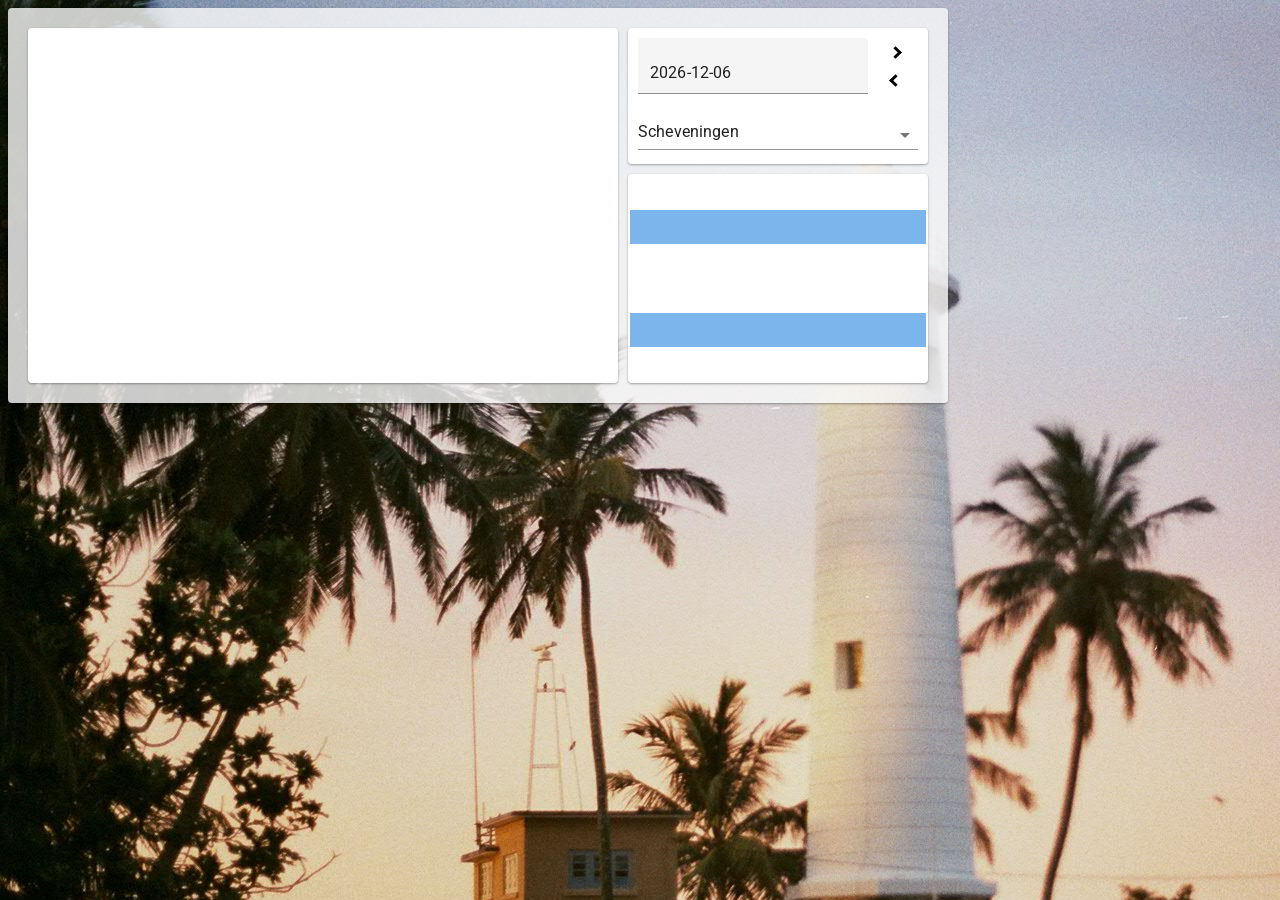
==== index.html @ ad6a0d88 "first Issue" ====
<!DOCTYPE html>
<html lang="nl" dir="ltr">
  <head>
    <meta charset="utf-8">
    <meta name="viewport" content="width=device-width, initial-scale=1.0">
    <title>Astronomisch Getij</title>
    <link rel="stylesheet" href="css/style.css">
    <link rel="stylesheet" href="css/flatpickr.min.css" />
    <link href="https://fonts.googleapis.com/css?family=Roboto" rel="stylesheet">
    <link rel="stylesheet" href="css/mdc.select.min.css" />
    <link rel="stylesheet" href="css/mdc.textfield.min.css" />
  </head>
  <body>

    <div class="container-main">
    <div class="container-chart" id="content-chart"></div>
    <div class="container-cta">
      <div class="wrapper-cta">
        <div class="wrapper-date">

          <div class="mdc-text-field">
            <input class="mdc-text-field__input" id="mdc-text-field" type="text">
          </div>

          <div class="wrapper-next">
            <button class="button" onclick="nextDay()"> <i class="arrowright"></i> </button>
            <button class="button" onclick="previousDay()"> <i class="arrowleft"></i> </button>
          </div>

        </div>
        <div class="wrapper-location">
          <div class="mdc-select">
          <select class="mdc-select__native-control" id="selectedLocation" onchange="changeLocation()">
            <option value="getijscheveningen">Scheveningen</option>
            <option value="getijijmuiden">IJmuiden</option>
            <option value="getijpettenzuid">Petten</option>
            <option value="getijhoekvanholland">Hoek van Holland</option>
            <option value="getijcadzand">Cadzand</option>
            <option value="getijdenhelder">Den Helder</option>
          </select>
        </div>
        </div>
      </div>
    </div>
    <div class="container-table">
      <div class="wrapper-table">

      <table class="table">
        <tr>
          <th align="left" colspan="4" id="ddata0"></th>
        </tr>
        <tr>
          <td id = "tdata0"></td>
          <td id = "tdata1"></td>
          <td id = "tdata2"></td>
          <td id = "tdata3"></td>

        </tr>
        <tr>
          <td id = "wdata0"></td>
          <td id = "wdata1"></td>
          <td id = "wdata2"></td>
          <td id = "wdata3"></td>
        </tr>

        </table>

        <table class="table">
          <tr>
            <th align="left" colspan="4" id="ddata1"></th>
          </tr>
          <tr>
            <td id = "tdata4"></td>
            <td id = "tdata5"></td>
            <td id = "tdata6"></td>
            <td id = "tdata7"></td>

          </tr>
          <tr>
            <td id = "wdata4"></td>
            <td id = "wdata5"></td>
            <td id = "wdata6"></td>
            <td id = "wdata7"></td>
          </tr>
          </table>


    </div></div>
  </div>

    <script src="js/jquery.min.js"></script>
    <script src="js/moment.min.js"></script>
    <script src="js/suncalc.js"></script>
    <script src="js/highstock.js"></script>
    <script src="js/flatpickr.min.js"></script>
    <script src="js/mdc.select.min.js"></script>
    <script src="js/mdc.textfield.min.js"></script>
    <script src="js/app.js"></script>
  </body>
</html>
---- css/style.css ----
:root{
  /* light */
  --color-light-p: #fafafa;
  --color-light-p-dark: #c7c7c7;
  --color-light-p-light: #ffffff;

  --color-light-s: #7cb5ec;
  --color-light-s-dark: #5d99c6;
  --color-light-s-light: #c3fdff;

  --color-light-a: #ff1744;

  --color-light-t-p: #424242;
  --color-light-t-s: #000000;
  --color-light-t-a: #ffffff;


  /* dark*/
  --color-dark-p: #212121;
  --color-dark-p-dark: #000000;
  --color-dark-p-light: #484848;

  --color-dark-s: #ff4081;
  --color-dark-s-dark: #c60055;
  --color-dark-s-light-: #ff79b0;

  --color-dark-a: #ff4081;

  --color-dark-t-p: #ffffff;
  --color-dark-t-s: #000000;
}


body{
  background-image: url("0021.jpg");
}

.container-main {
  background-color: #fafafacc;
  border-radius: 4px;
  box-shadow: 0 1px 3px rgba(0,0,0,0.12), 0 1px 2px rgba(0,0,0,0.24);
  padding: 20px;
  display: grid;
  grid-gap: 10px;
  max-width: 900px;
  grid-template-columns: repeat(6,minmax(40px,1fr));
  grid-template-rows: repeat(5,minmax(40px,1fr));
  grid-template-areas:
    "c c c c d d d"
    "c c c c d d d"
    "c c c c t t t"
    "c c c c t t t"
    "c c c c t t t";
}

.container-chart{
  grid-area: c;
  width: 100%;
  min-width: 100px;
  background: var(--color-light-p-light);
  border-radius: 4px;
  box-shadow: 0 1px 3px rgba(0,0,0,0.12), 0 1px 2px rgba(0,0,0,0.24);
}

#content-chart{
  grid-area: c;
  min-width: 100px;
}

.container-cta{
  padding: 10px;
  grid-area: d;
  background: var(--color-light-p-light);
  border-radius: 4px;
  box-shadow: 0 1px 3px rgba(0,0,0,0.12), 0 1px 2px rgba(0,0,0,0.24);
}

.container-table{
  padding: 2px;
  grid-area: t;
  background: var(--color-light-p-light);
  border-radius: 4px;
  box-shadow: 0 1px 3px rgba(0,0,0,0.12), 0 1px 2px rgba(0,0,0,0.24);
}

.wrapper-cta{
  height: 100%;
  display: grid;
  grid-gap: 4px;
  grid-template-columns: 1fr;
  grid-template-rows: 1fr 1fr;

}

.wrapper-date{
  display: grid;
  grid-gap: 4px;
  grid-template-columns:5fr 1fr;
  grid-template-rows: 1fr;
}

.wrapper-next{
  width: 100%;
  display: inline-grid;
  grid-template-columns:1fr;
  grid-template-rows: 1fr 1fr;
}

.wrapper-table{
  height: 100%;
  display: grid;
  grid-template-columns: 1fr;
  grid-row: 1fr 1fr 1fr;
  font-family: 'Roboto', sans-serif;
}

.mdc-text-field{
  width: 100%;
}

.mdc-select{
  width: 100%;
}

i {
  border: solid black;
  border-width: 0 3px 3px 0;
  display: inline-block;
  padding: 3px;
}
.arrowright{
  transform: rotate(-45deg);
  -webkit-transform: rotate(-45deg);
}

.arrowleft{
  transform: rotate(135deg);
  -webkit-transform: rotate(135deg)
}

button{
  background-color: transparent;
  border: none;
  border-radius: 4px;
}

button:hover{
  background-color: var(--color-light-p-dark);
}

table{
  font-size: 14px;
  border-collapse: collapse;
  width: 100%;
  color: var(--color-light-t-p);
}

th{
  font-size: 11px;
  font-weight: normal;
  padding-left: 8px;
}

td{
  padding-left: 4px;
  width: 25%;
}

.table>tbody>tr:nth-child(even){
  background-color: var(--color-light-s);
  color: var(--color-light-t-s);
}

  @media (max-width: 550px) {
    .container-main{
      padding: 10px;
      grid-template-rows: repeat(4,minmax(40px,1fr));
      grid-template-areas:
        "c c c c c c"
        "c c c c c c"
        "t t t t t t"
        "d d d d d d"
    }

}
---- css/flatpickr.min.css ----
.flatpickr-calendar{background:transparent;opacity:0;display:none;text-align:center;visibility:hidden;padding:0;-webkit-animation:none;animation:none;direction:ltr;border:0;font-size:14px;line-height:24px;border-radius:5px;position:absolute;width:307.875px;-webkit-box-sizing:border-box;box-sizing:border-box;-ms-touch-action:manipulation;touch-action:manipulation;background:#fff;-webkit-box-shadow:1px 0 0 #e6e6e6,-1px 0 0 #e6e6e6,0 1px 0 #e6e6e6,0 -1px 0 #e6e6e6,0 3px 13px rgba(0,0,0,0.08);box-shadow:1px 0 0 #e6e6e6,-1px 0 0 #e6e6e6,0 1px 0 #e6e6e6,0 -1px 0 #e6e6e6,0 3px 13px rgba(0,0,0,0.08);}.flatpickr-calendar.open,.flatpickr-calendar.inline{opacity:1;max-height:640px;visibility:visible}.flatpickr-calendar.open{display:inline-block;z-index:99999}.flatpickr-calendar.animate.open{-webkit-animation:fpFadeInDown 300ms cubic-bezier(.23,1,.32,1);animation:fpFadeInDown 300ms cubic-bezier(.23,1,.32,1)}.flatpickr-calendar.inline{display:block;position:relative;top:2px}.flatpickr-calendar.static{position:absolute;top:calc(100% + 2px);}.flatpickr-calendar.static.open{z-index:999;display:block}.flatpickr-calendar.multiMonth .flatpickr-days .dayContainer:nth-child(n+1) .flatpickr-day.inRange:nth-child(7n+7){-webkit-box-shadow:none !important;box-shadow:none !important}.flatpickr-calendar.multiMonth .flatpickr-days .dayContainer:nth-child(n+2) .flatpickr-day.inRange:nth-child(7n+1){-webkit-box-shadow:-2px 0 0 #e6e6e6,5px 0 0 #e6e6e6;box-shadow:-2px 0 0 #e6e6e6,5px 0 0 #e6e6e6}.flatpickr-calendar .hasWeeks .dayContainer,.flatpickr-calendar .hasTime .dayContainer{border-bottom:0;border-bottom-right-radius:0;border-bottom-left-radius:0}.flatpickr-calendar .hasWeeks .dayContainer{border-left:0}.flatpickr-calendar.showTimeInput.hasTime .flatpickr-time{height:40px;border-top:1px solid #e6e6e6}.flatpickr-calendar.noCalendar.hasTime .flatpickr-time{height:auto}.flatpickr-calendar:before,.flatpickr-calendar:after{position:absolute;display:block;pointer-events:none;border:solid transparent;content:'';height:0;width:0;left:22px}.flatpickr-calendar.rightMost:before,.flatpickr-calendar.rightMost:after{left:auto;right:22px}.flatpickr-calendar:before{border-width:5px;margin:0 -5px}.flatpickr-calendar:after{border-width:4px;margin:0 -4px}.flatpickr-calendar.arrowTop:before,.flatpickr-calendar.arrowTop:after{bottom:100%}.flatpickr-calendar.arrowTop:before{border-bottom-color:#e6e6e6}.flatpickr-calendar.arrowTop:after{border-bottom-color:#fff}.flatpickr-calendar.arrowBottom:before,.flatpickr-calendar.arrowBottom:after{top:100%}.flatpickr-calendar.arrowBottom:before{border-top-color:#e6e6e6}.flatpickr-calendar.arrowBottom:after{border-top-color:#fff}.flatpickr-calendar:focus{outline:0}.flatpickr-wrapper{position:relative;display:inline-block}.flatpickr-months{display:-webkit-box;display:-webkit-flex;display:-ms-flexbox;display:flex;}.flatpickr-months .flatpickr-month{background:transparent;color:rgba(0,0,0,0.9);fill:rgba(0,0,0,0.9);height:28px;line-height:1;text-align:center;position:relative;-webkit-user-select:none;-moz-user-select:none;-ms-user-select:none;user-select:none;overflow:hidden;-webkit-box-flex:1;-webkit-flex:1;-ms-flex:1;flex:1}.flatpickr-months .flatpickr-prev-month,.flatpickr-months .flatpickr-next-month{text-decoration:none;cursor:pointer;position:absolute;top:0;line-height:16px;height:28px;padding:10px;z-index:3;color:rgba(0,0,0,0.9);fill:rgba(0,0,0,0.9);}.flatpickr-months .flatpickr-prev-month.disabled,.flatpickr-months .flatpickr-next-month.disabled{display:none}.flatpickr-months .flatpickr-prev-month i,.flatpickr-months .flatpickr-next-month i{position:relative}.flatpickr-months .flatpickr-prev-month.flatpickr-prev-month,.flatpickr-months .flatpickr-next-month.flatpickr-prev-month{/*
      /*rtl:begin:ignore*/left:0;/*
      /*rtl:end:ignore*/}/*
      /*rtl:begin:ignore*/
/*
      /*rtl:end:ignore*/
.flatpickr-months .flatpickr-prev-month.flatpickr-next-month,.flatpickr-months .flatpickr-next-month.flatpickr-next-month{/*
      /*rtl:begin:ignore*/right:0;/*
      /*rtl:end:ignore*/}/*
      /*rtl:begin:ignore*/
/*
      /*rtl:end:ignore*/
.flatpickr-months .flatpickr-prev-month:hover,.flatpickr-months .flatpickr-next-month:hover{color:#959ea9;}.flatpickr-months .flatpickr-prev-month:hover svg,.flatpickr-months .flatpickr-next-month:hover svg{fill:#f64747}.flatpickr-months .flatpickr-prev-month svg,.flatpickr-months .flatpickr-next-month svg{width:14px;height:14px;}.flatpickr-months .flatpickr-prev-month svg path,.flatpickr-months .flatpickr-next-month svg path{-webkit-transition:fill .1s;transition:fill .1s;fill:inherit}.numInputWrapper{position:relative;height:auto;}.numInputWrapper input,.numInputWrapper span{display:inline-block}.numInputWrapper input{width:100%;}.numInputWrapper input::-ms-clear{display:none}.numInputWrapper span{position:absolute;right:0;width:14px;padding:0 4px 0 2px;height:50%;line-height:50%;opacity:0;cursor:pointer;border:1px solid rgba(57,57,57,0.15);-webkit-box-sizing:border-box;box-sizing:border-box;}.numInputWrapper span:hover{background:rgba(0,0,0,0.1)}.numInputWrapper span:active{background:rgba(0,0,0,0.2)}.numInputWrapper span:after{display:block;content:"";position:absolute}.numInputWrapper span.arrowUp{top:0;border-bottom:0;}.numInputWrapper span.arrowUp:after{border-left:4px solid transparent;border-right:4px solid transparent;border-bottom:4px solid rgba(57,57,57,0.6);top:26%}.numInputWrapper span.arrowDown{top:50%;}.numInputWrapper span.arrowDown:after{border-left:4px solid transparent;border-right:4px solid transparent;border-top:4px solid rgba(57,57,57,0.6);top:40%}.numInputWrapper span svg{width:inherit;height:auto;}.numInputWrapper span svg path{fill:rgba(0,0,0,0.5)}.numInputWrapper:hover{background:rgba(0,0,0,0.05);}.numInputWrapper:hover span{opacity:1}.flatpickr-current-month{font-size:135%;line-height:inherit;font-weight:300;color:inherit;position:absolute;width:75%;left:12.5%;padding:6.16px 0 0 0;line-height:1;height:28px;display:inline-block;text-align:center;-webkit-transform:translate3d(0,0,0);transform:translate3d(0,0,0);}.flatpickr-current-month span.cur-month{font-family:inherit;font-weight:700;color:inherit;display:inline-block;margin-left:.5ch;padding:0;}.flatpickr-current-month span.cur-month:hover{background:rgba(0,0,0,0.05)}.flatpickr-current-month .numInputWrapper{width:6ch;width:7ch\0;display:inline-block;}.flatpickr-current-month .numInputWrapper span.arrowUp:after{border-bottom-color:rgba(0,0,0,0.9)}.flatpickr-current-month .numInputWrapper span.arrowDown:after{border-top-color:rgba(0,0,0,0.9)}.flatpickr-current-month input.cur-year{background:transparent;-webkit-box-sizing:border-box;box-sizing:border-box;color:inherit;cursor:text;padding:0 0 0 .5ch;margin:0;display:inline-block;font-size:inherit;font-family:inherit;font-weight:300;line-height:inherit;height:auto;border:0;border-radius:0;vertical-align:initial;}.flatpickr-current-month input.cur-year:focus{outline:0}.flatpickr-current-month input.cur-year[disabled],.flatpickr-current-month input.cur-year[disabled]:hover{font-size:100%;color:rgba(0,0,0,0.5);background:transparent;pointer-events:none}.flatpickr-weekdays{background:transparent;text-align:center;overflow:hidden;width:100%;display:-webkit-box;display:-webkit-flex;display:-ms-flexbox;display:flex;-webkit-box-align:center;-webkit-align-items:center;-ms-flex-align:center;align-items:center;height:28px;}.flatpickr-weekdays .flatpickr-weekdaycontainer{display:-webkit-box;display:-webkit-flex;display:-ms-flexbox;display:flex;-webkit-box-flex:1;-webkit-flex:1;-ms-flex:1;flex:1}span.flatpickr-weekday{cursor:default;font-size:90%;background:transparent;color:rgba(0,0,0,0.54);line-height:1;margin:0;text-align:center;display:block;-webkit-box-flex:1;-webkit-flex:1;-ms-flex:1;flex:1;font-weight:bolder}.dayContainer,.flatpickr-weeks{padding:1px 0 0 0}.flatpickr-days{position:relative;overflow:hidden;display:-webkit-box;display:-webkit-flex;display:-ms-flexbox;display:flex;-webkit-box-align:start;-webkit-align-items:flex-start;-ms-flex-align:start;align-items:flex-start;width:307.875px;}.flatpickr-days:focus{outline:0}.dayContainer{padding:0;outline:0;text-align:left;width:307.875px;min-width:307.875px;max-width:307.875px;-webkit-box-sizing:border-box;box-sizing:border-box;display:inline-block;display:-ms-flexbox;display:-webkit-box;display:-webkit-flex;display:flex;-webkit-flex-wrap:wrap;flex-wrap:wrap;-ms-flex-wrap:wrap;-ms-flex-pack:justify;-webkit-justify-content:space-around;justify-content:space-around;-webkit-transform:translate3d(0,0,0);transform:translate3d(0,0,0);opacity:1;}.dayContainer + .dayContainer{-webkit-box-shadow:-1px 0 0 #e6e6e6;box-shadow:-1px 0 0 #e6e6e6}.flatpickr-day{background:none;border:1px solid transparent;border-radius:150px;-webkit-box-sizing:border-box;box-sizing:border-box;color:#393939;cursor:pointer;font-weight:400;width:14.2857143%;-webkit-flex-basis:14.2857143%;-ms-flex-preferred-size:14.2857143%;flex-basis:14.2857143%;max-width:39px;height:39px;line-height:39px;margin:0;display:inline-block;position:relative;-webkit-box-pack:center;-webkit-justify-content:center;-ms-flex-pack:center;justify-content:center;text-align:center;}.flatpickr-day.inRange,.flatpickr-day.prevMonthDay.inRange,.flatpickr-day.nextMonthDay.inRange,.flatpickr-day.today.inRange,.flatpickr-day.prevMonthDay.today.inRange,.flatpickr-day.nextMonthDay.today.inRange,.flatpickr-day:hover,.flatpickr-day.prevMonthDay:hover,.flatpickr-day.nextMonthDay:hover,.flatpickr-day:focus,.flatpickr-day.prevMonthDay:focus,.flatpickr-day.nextMonthDay:focus{cursor:pointer;outline:0;background:#e6e6e6;border-color:#e6e6e6}.flatpickr-day.today{border-color:#959ea9;}.flatpickr-day.today:hover,.flatpickr-day.today:focus{border-color:#959ea9;background:#959ea9;color:#fff}.flatpickr-day.selected,.flatpickr-day.startRange,.flatpickr-day.endRange,.flatpickr-day.selected.inRange,.flatpickr-day.startRange.inRange,.flatpickr-day.endRange.inRange,.flatpickr-day.selected:focus,.flatpickr-day.startRange:focus,.flatpickr-day.endRange:focus,.flatpickr-day.selected:hover,.flatpickr-day.startRange:hover,.flatpickr-day.endRange:hover,.flatpickr-day.selected.prevMonthDay,.flatpickr-day.startRange.prevMonthDay,.flatpickr-day.endRange.prevMonthDay,.flatpickr-day.selected.nextMonthDay,.flatpickr-day.startRange.nextMonthDay,.flatpickr-day.endRange.nextMonthDay{background:#7cb5ec;-webkit-box-shadow:none;box-shadow:none;color:#fff;border-color:#7cb5ec}.flatpickr-day.selected.startRange,.flatpickr-day.startRange.startRange,.flatpickr-day.endRange.startRange{border-radius:50px 0 0 50px}.flatpickr-day.selected.endRange,.flatpickr-day.startRange.endRange,.flatpickr-day.endRange.endRange{border-radius:0 50px 50px 0}.flatpickr-day.selected.startRange + .endRange:not(:nth-child(7n+1)),.flatpickr-day.startRange.startRange + .endRange:not(:nth-child(7n+1)),.flatpickr-day.endRange.startRange + .endRange:not(:nth-child(7n+1)){-webkit-box-shadow:-10px 0 0 #7cb5ec;box-shadow:-10px 0 0 #7cb5ec}.flatpickr-day.selected.startRange.endRange,.flatpickr-day.startRange.startRange.endRange,.flatpickr-day.endRange.startRange.endRange{border-radius:50px}.flatpickr-day.inRange{border-radius:0;-webkit-box-shadow:-5px 0 0 #e6e6e6,5px 0 0 #e6e6e6;box-shadow:-5px 0 0 #e6e6e6,5px 0 0 #e6e6e6}.flatpickr-day.disabled,.flatpickr-day.disabled:hover,.flatpickr-day.prevMonthDay,.flatpickr-day.nextMonthDay,.flatpickr-day.notAllowed,.flatpickr-day.notAllowed.prevMonthDay,.flatpickr-day.notAllowed.nextMonthDay{color:rgba(57,57,57,0.3);background:transparent;border-color:transparent;cursor:default}.flatpickr-day.disabled,.flatpickr-day.disabled:hover{cursor:not-allowed;color:rgba(57,57,57,0.1)}.flatpickr-day.week.selected{border-radius:0;-webkit-box-shadow:-5px 0 0 #7cb5ec,5px 0 0 #7cb5ec;box-shadow:-5px 0 0 #7cb5ec,5px 0 0 #7cb5ec}.flatpickr-day.hidden{visibility:hidden}.rangeMode .flatpickr-day{margin-top:1px}.flatpickr-weekwrapper{display:inline-block;float:left;}.flatpickr-weekwrapper .flatpickr-weeks{padding:0 12px;-webkit-box-shadow:1px 0 0 #e6e6e6;box-shadow:1px 0 0 #e6e6e6}.flatpickr-weekwrapper .flatpickr-weekday{float:none;width:100%;line-height:28px}.flatpickr-weekwrapper span.flatpickr-day,.flatpickr-weekwrapper span.flatpickr-day:hover{display:block;width:100%;max-width:none;color:rgba(57,57,57,0.3);background:transparent;cursor:default;border:none}.flatpickr-innerContainer{display:block;display:-webkit-box;display:-webkit-flex;display:-ms-flexbox;display:flex;-webkit-box-sizing:border-box;box-sizing:border-box;overflow:hidden;}.flatpickr-rContainer{display:inline-block;padding:0;-webkit-box-sizing:border-box;box-sizing:border-box}.flatpickr-time{text-align:center;outline:0;display:block;height:0;line-height:40px;max-height:40px;-webkit-box-sizing:border-box;box-sizing:border-box;overflow:hidden;display:-webkit-box;display:-webkit-flex;display:-ms-flexbox;display:flex;}.flatpickr-time:after{content:"";display:table;clear:both}.flatpickr-time .numInputWrapper{-webkit-box-flex:1;-webkit-flex:1;-ms-flex:1;flex:1;width:40%;height:40px;float:left;}.flatpickr-time .numInputWrapper span.arrowUp:after{border-bottom-color:#393939}.flatpickr-time .numInputWrapper span.arrowDown:after{border-top-color:#393939}.flatpickr-time.hasSeconds .numInputWrapper{width:26%}.flatpickr-time.time24hr .numInputWrapper{width:49%}.flatpickr-time input{background:transparent;-webkit-box-shadow:none;box-shadow:none;border:0;border-radius:0;text-align:center;margin:0;padding:0;height:inherit;line-height:inherit;color:#393939;font-size:14px;position:relative;-webkit-box-sizing:border-box;box-sizing:border-box;}.flatpickr-time input.flatpickr-hour{font-weight:bold}.flatpickr-time input.flatpickr-minute,.flatpickr-time input.flatpickr-second{font-weight:400}.flatpickr-time input:focus{outline:0;border:0}.flatpickr-time .flatpickr-time-separator,.flatpickr-time .flatpickr-am-pm{height:inherit;display:inline-block;float:left;line-height:inherit;color:#393939;font-weight:bold;width:2%;-webkit-user-select:none;-moz-user-select:none;-ms-user-select:none;user-select:none;-webkit-align-self:center;-ms-flex-item-align:center;align-self:center}.flatpickr-time .flatpickr-am-pm{outline:0;width:18%;cursor:pointer;text-align:center;font-weight:400}.flatpickr-time input:hover,.flatpickr-time .flatpickr-am-pm:hover,.flatpickr-time input:focus,.flatpickr-time .flatpickr-am-pm:focus{background:#f3f3f3}.flatpickr-input[readonly]{cursor:pointer}@-webkit-keyframes fpFadeInDown{from{opacity:0;-webkit-transform:translate3d(0,-20px,0);transform:translate3d(0,-20px,0)}to{opacity:1;-webkit-transform:translate3d(0,0,0);transform:translate3d(0,0,0)}}@keyframes fpFadeInDown{from{opacity:0;-webkit-transform:translate3d(0,-20px,0);transform:translate3d(0,-20px,0)}to{opacity:1;-webkit-transform:translate3d(0,0,0);transform:translate3d(0,0,0)}}
---- css/mdc.select.min.css ----
/*!
 Material Components for the Web
 Copyright (c) 2018 Google Inc.
 License: MIT
*/
@-webkit-keyframes mdc-select-float-native-control{0%{-webkit-transform:translateY(8px);transform:translateY(8px);opacity:0}100%{-webkit-transform:translateY(0);transform:translateY(0);opacity:1}}@keyframes mdc-select-float-native-control{0%{-webkit-transform:translateY(8px);transform:translateY(8px);opacity:0}100%{-webkit-transform:translateY(0);transform:translateY(0);opacity:1}}.mdc-line-ripple{position:absolute;bottom:0;left:0;width:100%;height:2px;-webkit-transform:scaleX(0);transform:scaleX(0);transition:opacity 180ms cubic-bezier(0.4, 0, 0.2, 1),-webkit-transform 180ms cubic-bezier(0.4, 0, 0.2, 1);transition:transform 180ms cubic-bezier(0.4, 0, 0.2, 1),opacity 180ms cubic-bezier(0.4, 0, 0.2, 1);transition:transform 180ms cubic-bezier(0.4, 0, 0.2, 1),opacity 180ms cubic-bezier(0.4, 0, 0.2, 1),-webkit-transform 180ms cubic-bezier(0.4, 0, 0.2, 1);opacity:0;z-index:2}.mdc-line-ripple--active{-webkit-transform:scaleX(1);transform:scaleX(1);opacity:1}.mdc-line-ripple--deactivating{opacity:0}.mdc-notched-outline,.mdc-notched-outline__idle{position:absolute;top:0;left:0;box-sizing:border-box;width:100%;height:100%}.mdc-notched-outline{transition:opacity 150ms cubic-bezier(0.4, 0, 0.2, 1);opacity:0;text-align:left;overflow:hidden}[dir="rtl"] .mdc-notched-outline,.mdc-notched-outline[dir="rtl"]{text-align:right}.mdc-notched-outline svg{position:absolute;width:100%;height:100%}.mdc-notched-outline__idle{transition:opacity 150ms cubic-bezier(0.4, 0, 0.2, 1),border-color 150ms cubic-bezier(0.4, 0, 0.2, 1);border:1px solid;opacity:1}.mdc-notched-outline__path{stroke-width:1px;transition:stroke 150ms cubic-bezier(0.4, 0, 0.2, 1),stroke-width 150ms cubic-bezier(0.4, 0, 0.2, 1);fill:transparent}.mdc-notched-outline--notched{opacity:1}.mdc-notched-outline--notched ~ .mdc-notched-outline__idle{opacity:0}.mdc-floating-label{font-family:Roboto,sans-serif;-moz-osx-font-smoothing:grayscale;-webkit-font-smoothing:antialiased;font-size:1rem;line-height:1.75rem;font-weight:400;letter-spacing:.00937em;text-decoration:inherit;text-transform:inherit;position:absolute;bottom:8px;left:0;-webkit-transform-origin:left top;transform-origin:left top;transition:color 150ms cubic-bezier(0.4, 0, 0.2, 1),-webkit-transform 150ms cubic-bezier(0.4, 0, 0.2, 1);transition:transform 150ms cubic-bezier(0.4, 0, 0.2, 1),color 150ms cubic-bezier(0.4, 0, 0.2, 1);transition:transform 150ms cubic-bezier(0.4, 0, 0.2, 1),color 150ms cubic-bezier(0.4, 0, 0.2, 1),-webkit-transform 150ms cubic-bezier(0.4, 0, 0.2, 1);line-height:1.15rem;text-overflow:ellipsis;white-space:nowrap;cursor:text;overflow:hidden;will-change:transform}[dir="rtl"] .mdc-floating-label,.mdc-floating-label[dir="rtl"]{right:0;left:auto;-webkit-transform-origin:right top;transform-origin:right top}.mdc-floating-label--float-above{cursor:auto}.mdc-floating-label--float-above{-webkit-transform:translateY(-100%) scale(.75);transform:translateY(-100%) scale(.75)}.mdc-floating-label--shake{-webkit-animation:mdc-floating-label-shake-float-above-standard 250ms 1;animation:mdc-floating-label-shake-float-above-standard 250ms 1}@-webkit-keyframes mdc-floating-label-shake-float-above-standard{0%{-webkit-transform:translateX(calc(0 - 0%)) translateY(-100%) scale(.75);transform:translateX(calc(0 - 0%)) translateY(-100%) scale(.75)}33%{-webkit-animation-timing-function:cubic-bezier(0.5, 0, 0.70173, 0.49582);animation-timing-function:cubic-bezier(0.5, 0, 0.70173, 0.49582);-webkit-transform:translateX(calc(4% - 0%)) translateY(-100%) scale(.75);transform:translateX(calc(4% - 0%)) translateY(-100%) scale(.75)}66%{-webkit-animation-timing-function:cubic-bezier(0.30244, 0.38135, 0.55, 0.95635);animation-timing-function:cubic-bezier(0.30244, 0.38135, 0.55, 0.95635);-webkit-transform:translateX(calc(-4% - 0%)) translateY(-100%) scale(.75);transform:translateX(calc(-4% - 0%)) translateY(-100%) scale(.75)}100%{-webkit-transform:translateX(calc(0 - 0%)) translateY(-100%) scale(.75);transform:translateX(calc(0 - 0%)) translateY(-100%) scale(.75)}}@keyframes mdc-floating-label-shake-float-above-standard{0%{-webkit-transform:translateX(calc(0 - 0%)) translateY(-100%) scale(.75);transform:translateX(calc(0 - 0%)) translateY(-100%) scale(.75)}33%{-webkit-animation-timing-function:cubic-bezier(0.5, 0, 0.70173, 0.49582);animation-timing-function:cubic-bezier(0.5, 0, 0.70173, 0.49582);-webkit-transform:translateX(calc(4% - 0%)) translateY(-100%) scale(.75);transform:translateX(calc(4% - 0%)) translateY(-100%) scale(.75)}66%{-webkit-animation-timing-function:cubic-bezier(0.30244, 0.38135, 0.55, 0.95635);animation-timing-function:cubic-bezier(0.30244, 0.38135, 0.55, 0.95635);-webkit-transform:translateX(calc(-4% - 0%)) translateY(-100%) scale(.75);transform:translateX(calc(-4% - 0%)) translateY(-100%) scale(.75)}100%{-webkit-transform:translateX(calc(0 - 0%)) translateY(-100%) scale(.75);transform:translateX(calc(0 - 0%)) translateY(-100%) scale(.75)}}@-webkit-keyframes mdc-ripple-fg-radius-in{from{-webkit-animation-timing-function:cubic-bezier(0.4, 0, 0.2, 1);animation-timing-function:cubic-bezier(0.4, 0, 0.2, 1);-webkit-transform:translate(var(--mdc-ripple-fg-translate-start, 0)) scale(1);transform:translate(var(--mdc-ripple-fg-translate-start, 0)) scale(1)}to{-webkit-transform:translate(var(--mdc-ripple-fg-translate-end, 0)) scale(var(--mdc-ripple-fg-scale, 1));transform:translate(var(--mdc-ripple-fg-translate-end, 0)) scale(var(--mdc-ripple-fg-scale, 1))}}@keyframes mdc-ripple-fg-radius-in{from{-webkit-animation-timing-function:cubic-bezier(0.4, 0, 0.2, 1);animation-timing-function:cubic-bezier(0.4, 0, 0.2, 1);-webkit-transform:translate(var(--mdc-ripple-fg-translate-start, 0)) scale(1);transform:translate(var(--mdc-ripple-fg-translate-start, 0)) scale(1)}to{-webkit-transform:translate(var(--mdc-ripple-fg-translate-end, 0)) scale(var(--mdc-ripple-fg-scale, 1));transform:translate(var(--mdc-ripple-fg-translate-end, 0)) scale(var(--mdc-ripple-fg-scale, 1))}}@-webkit-keyframes mdc-ripple-fg-opacity-in{from{-webkit-animation-timing-function:linear;animation-timing-function:linear;opacity:0}to{opacity:var(--mdc-ripple-fg-opacity, 0)}}@keyframes mdc-ripple-fg-opacity-in{from{-webkit-animation-timing-function:linear;animation-timing-function:linear;opacity:0}to{opacity:var(--mdc-ripple-fg-opacity, 0)}}@-webkit-keyframes mdc-ripple-fg-opacity-out{from{-webkit-animation-timing-function:linear;animation-timing-function:linear;opacity:var(--mdc-ripple-fg-opacity, 0)}to{opacity:0}}@keyframes mdc-ripple-fg-opacity-out{from{-webkit-animation-timing-function:linear;animation-timing-function:linear;opacity:var(--mdc-ripple-fg-opacity, 0)}to{opacity:0}}.mdc-ripple-surface--test-edge-var-bug{--mdc-ripple-surface-test-edge-var: 1px solid #000;visibility:hidden}.mdc-ripple-surface--test-edge-var-bug::before{border:var(--mdc-ripple-surface-test-edge-var)}.mdc-select{background-image:url("data:image/svg+xml,%3Csvg%20width%3D%2210px%22%20height%3D%225px%22%20viewBox%3D%227%2010%2010%205%22%20version%3D%221.1%22%20xmlns%3D%22http%3A%2F%2Fwww.w3.org%2F2000%2Fsvg%22%20xmlns%3Axlink%3D%22http%3A%2F%2Fwww.w3.org%2F1999%2Fxlink%22%3E%0A%20%20%20%20%3Cpolygon%20id%3D%22Shape%22%20stroke%3D%22none%22%20fill%3D%22%230%22%20fill-rule%3D%22evenodd%22%20opacity%3D%22.54%22%20points%3D%227%2010%2012%2015%2017%2010%22%3E%3C%2Fpolygon%3E%0A%3C%2Fsvg%3E");display:inline-flex;position:relative;box-sizing:border-box;height:52px;background-repeat:no-repeat;background-position:right 8px bottom 12px}.mdc-select:not(.mdc-select--disabled){background-color:rgba(0,0,0,0)}.mdc-select:not(.mdc-select--disabled) .mdc-select__native-control{color:rgba(0,0,0,0.87)}.mdc-select:not(.mdc-select--disabled) .mdc-floating-label{color:rgba(0,0,0,0.6)}.mdc-select:not(.mdc-select--disabled) .mdc-select__native-control{border-bottom-color:rgba(0,0,0,0.42)}.mdc-select:not(.mdc-select--disabled) .mdc-select__native-control:focus ~ .mdc-line-ripple{background-color:#6200ee;background-color:var(--mdc-theme-primary, #6200ee)}.mdc-select:not(.mdc-select--disabled) .mdc-select__native-control:focus ~ .mdc-floating-label{color:rgba(98,0,238,0.87)}.mdc-select:not(.mdc-select--disabled) .mdc-select__native-control:hover{border-bottom-color:rgba(0,0,0,0.87)}[dir="rtl"] .mdc-select,.mdc-select[dir="rtl"]{background-position:left 8px bottom 12px}.mdc-select__native-control{padding-left:0;padding-right:26px;font-family:Roboto,sans-serif;-moz-osx-font-smoothing:grayscale;-webkit-font-smoothing:antialiased;font-size:1rem;line-height:1.75rem;font-weight:400;letter-spacing:.00937em;text-decoration:inherit;text-transform:inherit;width:100%;padding-top:20px;padding-bottom:4px;border:none;border-bottom:1px solid;border-radius:0;outline:none;background-color:transparent;white-space:nowrap;cursor:pointer;-webkit-appearance:none;-moz-appearance:none;appearance:none}[dir="rtl"] .mdc-select__native-control,.mdc-select__native-control[dir="rtl"]{padding-left:26px;padding-right:0}.mdc-select__native-control::-ms-expand{display:none}@-moz-document url-prefix(""){.mdc-select__native-control{text-indent:-2px}}.mdc-select .mdc-floating-label{pointer-events:none}.mdc-select .mdc-select__native-control:focus ~ .mdc-line-ripple::after{-webkit-transform:scale(1, 2);transform:scale(1, 2);opacity:1}.mdc-select--box{--mdc-ripple-fg-size: 0;--mdc-ripple-left: 0;--mdc-ripple-top: 0;--mdc-ripple-fg-scale: 1;--mdc-ripple-fg-translate-end: 0;--mdc-ripple-fg-translate-start: 0;-webkit-tap-highlight-color:rgba(0,0,0,0);will-change:transform, opacity;height:56px;border-radius:4px 4px 0 0;background-position:right 10px center;overflow:hidden}.mdc-select--box:not(.mdc-select--disabled){background-color:#f5f5f5}.mdc-select--box::before,.mdc-select--box::after{position:absolute;border-radius:50%;opacity:0;pointer-events:none;content:""}.mdc-select--box::before{transition:opacity 15ms linear;z-index:1}.mdc-select--box.mdc-ripple-upgraded::before{-webkit-transform:scale(var(--mdc-ripple-fg-scale, 1));transform:scale(var(--mdc-ripple-fg-scale, 1))}.mdc-select--box.mdc-ripple-upgraded::after{top:0;left:0;-webkit-transform:scale(0);transform:scale(0);-webkit-transform-origin:center center;transform-origin:center center}.mdc-select--box.mdc-ripple-upgraded--unbounded::after{top:var(--mdc-ripple-top, 0);left:var(--mdc-ripple-left, 0)}.mdc-select--box.mdc-ripple-upgraded--foreground-activation::after{-webkit-animation:225ms mdc-ripple-fg-radius-in forwards,75ms mdc-ripple-fg-opacity-in forwards;animation:225ms mdc-ripple-fg-radius-in forwards,75ms mdc-ripple-fg-opacity-in forwards}.mdc-select--box.mdc-ripple-upgraded--foreground-deactivation::after{-webkit-animation:150ms mdc-ripple-fg-opacity-out;animation:150ms mdc-ripple-fg-opacity-out;-webkit-transform:translate(var(--mdc-ripple-fg-translate-end, 0)) scale(var(--mdc-ripple-fg-scale, 1));transform:translate(var(--mdc-ripple-fg-translate-end, 0)) scale(var(--mdc-ripple-fg-scale, 1))}.mdc-select--box::before,.mdc-select--box::after{top:calc(50% - 100%);left:calc(50% - 100%);width:200%;height:200%}.mdc-select--box.mdc-ripple-upgraded::after{width:var(--mdc-ripple-fg-size, 100%);height:var(--mdc-ripple-fg-size, 100%)}.mdc-select--box::before,.mdc-select--box::after{background-color:rgba(0,0,0,0.87)}.mdc-select--box:hover::before{opacity:.04}.mdc-select--box:not(.mdc-ripple-upgraded):focus::before,.mdc-select--box.mdc-ripple-upgraded--background-focused::before{transition-duration:75ms;opacity:.12}[dir="rtl"] .mdc-select--box,.mdc-select--box[dir="rtl"]{background-position:left 10px center}.mdc-select--box .mdc-select__native-control{padding-left:16px;padding-right:26px;height:56px;border-radius:4px 4px 0 0}[dir="rtl"] .mdc-select--box .mdc-select__native-control,.mdc-select--box .mdc-select__native-control[dir="rtl"]{padding-left:26px;padding-right:16px}.mdc-select--box .mdc-floating-label{left:16px;right:initial;bottom:12px;line-height:1.75rem}[dir="rtl"] .mdc-select--box .mdc-floating-label,.mdc-select--box .mdc-floating-label[dir="rtl"]{left:initial;right:16px}.mdc-select--box .mdc-floating-label--float-above{-webkit-transform:translateY(-40%) scale(0.75, 0.75);transform:translateY(-40%) scale(0.75, 0.75)}.mdc-select--outlined{height:56px;border:none;background-position:right 10px center}.mdc-select--outlined:not(.mdc-select--disabled) .mdc-notched-outline__idle{border-color:rgba(0,0,0,0.24)}.mdc-select--outlined:not(.mdc-select--disabled) .mdc-notched-outline__path{stroke:rgba(0,0,0,0.24)}.mdc-select--outlined:not(.mdc-select--disabled):not(.mdc-select__native-control:focus) .mdc-select__native-control:hover ~ .mdc-notched-outline__idle{border-color:rgba(0,0,0,0.87)}.mdc-select--outlined:not(.mdc-select--disabled):not(.mdc-select__native-control:focus) .mdc-select__native-control:hover ~ .mdc-notched-outline .mdc-notched-outline__path{stroke:rgba(0,0,0,0.87)}.mdc-select--outlined:not(.mdc-select--disabled) .mdc-select__native-control:focus ~ .mdc-notched-outline .mdc-notched-outline__path{stroke-width:2px}.mdc-select--outlined:not(.mdc-select--disabled) .mdc-select__native-control:focus ~ .mdc-notched-outline .mdc-notched-outline__path{stroke:#6200ee;stroke:var(--mdc-theme-primary, #6200ee)}.mdc-select--outlined .mdc-floating-label--float-above{-webkit-transform:translateY(-130%) scale(.75);transform:translateY(-130%) scale(.75)}.mdc-select--outlined .mdc-floating-label--shake{-webkit-animation:mdc-floating-label-shake-float-above-text-field-outlined 250ms 1;animation:mdc-floating-label-shake-float-above-text-field-outlined 250ms 1}.mdc-select--outlined .mdc-notched-outline{border-radius:4px}.mdc-select--outlined .mdc-notched-outline__idle{border-radius:4px}[dir="rtl"] .mdc-select--outlined,.mdc-select--outlined[dir="rtl"]{background-position:left 10px center}.mdc-select--outlined .mdc-select__native-control{padding-left:16px;padding-right:26px;display:flex;padding-top:12px;padding-bottom:12px;border:none;background-color:transparent;z-index:1}[dir="rtl"] .mdc-select--outlined .mdc-select__native-control,.mdc-select--outlined .mdc-select__native-control[dir="rtl"]{padding-left:26px;padding-right:16px}.mdc-select--outlined .mdc-floating-label{left:16px;right:initial;position:absolute;bottom:20px}[dir="rtl"] .mdc-select--outlined .mdc-floating-label,.mdc-select--outlined .mdc-floating-label[dir="rtl"]{left:initial;right:16px}.mdc-select--disabled{background-image:url("data:image/svg+xml,%3Csvg%20width%3D%2210px%22%20height%3D%225px%22%20viewBox%3D%227%2010%2010%205%22%20version%3D%221.1%22%20xmlns%3D%22http%3A%2F%2Fwww.w3.org%2F2000%2Fsvg%22%20xmlns%3Axlink%3D%22http%3A%2F%2Fwww.w3.org%2F1999%2Fxlink%22%3E%0A%20%20%20%20%3Cpolygon%20id%3D%22Shape%22%20stroke%3D%22none%22%20fill%3D%22%23#000%22%20fill-rule%3D%22evenodd%22%20opacity%3D%22.54%22%20points%3D%227%2010%2012%2015%2017%2010%22%3E%3C%2Fpolygon%3E%0A%3C%2Fsvg%3E");opacity:.38;cursor:default;pointer-events:none}.mdc-select--disabled .mdc-floating-label{color:rgba(0,0,0,0.37)}.mdc-select--disabled .mdc-line-ripple{display:none}.mdc-select--disabled .mdc-select__native-control{border-bottom-style:dotted}.mdc-select--disabled.mdc-select--box{background-color:#fafafa}.mdc-select--disabled.mdc-select--outlined .mdc-select__native-control{border-bottom-style:none}.mdc-select--disabled.mdc-select--outlined .mdc-notched-outline__idle{border-color:rgba(0,0,0,0.16)}.mdc-select--disabled.mdc-select--outlined .mdc-notched-outline__path{stroke:rgba(0,0,0,0.16)}

/*# sourceMappingURL=mdc.select.min.css.map*/
---- css/mdc.textfield.min.css ----
/*!
 Material Components for the Web
 Copyright (c) 2018 Google Inc.
 License: MIT
*/
.mdc-floating-label{font-family:Roboto,sans-serif;-moz-osx-font-smoothing:grayscale;-webkit-font-smoothing:antialiased;font-size:1rem;line-height:1.75rem;font-weight:400;letter-spacing:.00937em;text-decoration:inherit;text-transform:inherit;position:absolute;bottom:8px;left:0;-webkit-transform-origin:left top;transform-origin:left top;transition:color 150ms cubic-bezier(0.4, 0, 0.2, 1),-webkit-transform 150ms cubic-bezier(0.4, 0, 0.2, 1);transition:transform 150ms cubic-bezier(0.4, 0, 0.2, 1),color 150ms cubic-bezier(0.4, 0, 0.2, 1);transition:transform 150ms cubic-bezier(0.4, 0, 0.2, 1),color 150ms cubic-bezier(0.4, 0, 0.2, 1),-webkit-transform 150ms cubic-bezier(0.4, 0, 0.2, 1);line-height:1.15rem;text-overflow:ellipsis;white-space:nowrap;cursor:text;overflow:hidden;will-change:transform}[dir="rtl"] .mdc-floating-label,.mdc-floating-label[dir="rtl"]{right:0;left:auto;-webkit-transform-origin:right top;transform-origin:right top}.mdc-floating-label--float-above{cursor:auto}.mdc-floating-label--float-above{-webkit-transform:translateY(-100%) scale(.75);transform:translateY(-100%) scale(.75)}.mdc-floating-label--shake{-webkit-animation:mdc-floating-label-shake-float-above-standard 250ms 1;animation:mdc-floating-label-shake-float-above-standard 250ms 1}@-webkit-keyframes mdc-floating-label-shake-float-above-standard{0%{-webkit-transform:translateX(calc(0 - 0%)) translateY(-100%) scale(.75);transform:translateX(calc(0 - 0%)) translateY(-100%) scale(.75)}33%{-webkit-animation-timing-function:cubic-bezier(0.5, 0, 0.70173, 0.49582);animation-timing-function:cubic-bezier(0.5, 0, 0.70173, 0.49582);-webkit-transform:translateX(calc(4% - 0%)) translateY(-100%) scale(.75);transform:translateX(calc(4% - 0%)) translateY(-100%) scale(.75)}66%{-webkit-animation-timing-function:cubic-bezier(0.30244, 0.38135, 0.55, 0.95635);animation-timing-function:cubic-bezier(0.30244, 0.38135, 0.55, 0.95635);-webkit-transform:translateX(calc(-4% - 0%)) translateY(-100%) scale(.75);transform:translateX(calc(-4% - 0%)) translateY(-100%) scale(.75)}100%{-webkit-transform:translateX(calc(0 - 0%)) translateY(-100%) scale(.75);transform:translateX(calc(0 - 0%)) translateY(-100%) scale(.75)}}@keyframes mdc-floating-label-shake-float-above-standard{0%{-webkit-transform:translateX(calc(0 - 0%)) translateY(-100%) scale(.75);transform:translateX(calc(0 - 0%)) translateY(-100%) scale(.75)}33%{-webkit-animation-timing-function:cubic-bezier(0.5, 0, 0.70173, 0.49582);animation-timing-function:cubic-bezier(0.5, 0, 0.70173, 0.49582);-webkit-transform:translateX(calc(4% - 0%)) translateY(-100%) scale(.75);transform:translateX(calc(4% - 0%)) translateY(-100%) scale(.75)}66%{-webkit-animation-timing-function:cubic-bezier(0.30244, 0.38135, 0.55, 0.95635);animation-timing-function:cubic-bezier(0.30244, 0.38135, 0.55, 0.95635);-webkit-transform:translateX(calc(-4% - 0%)) translateY(-100%) scale(.75);transform:translateX(calc(-4% - 0%)) translateY(-100%) scale(.75)}100%{-webkit-transform:translateX(calc(0 - 0%)) translateY(-100%) scale(.75);transform:translateX(calc(0 - 0%)) translateY(-100%) scale(.75)}}.mdc-line-ripple{position:absolute;bottom:0;left:0;width:100%;height:2px;-webkit-transform:scaleX(0);transform:scaleX(0);transition:opacity 180ms cubic-bezier(0.4, 0, 0.2, 1),-webkit-transform 180ms cubic-bezier(0.4, 0, 0.2, 1);transition:transform 180ms cubic-bezier(0.4, 0, 0.2, 1),opacity 180ms cubic-bezier(0.4, 0, 0.2, 1);transition:transform 180ms cubic-bezier(0.4, 0, 0.2, 1),opacity 180ms cubic-bezier(0.4, 0, 0.2, 1),-webkit-transform 180ms cubic-bezier(0.4, 0, 0.2, 1);opacity:0;z-index:2}.mdc-line-ripple--active{-webkit-transform:scaleX(1);transform:scaleX(1);opacity:1}.mdc-line-ripple--deactivating{opacity:0}.mdc-notched-outline,.mdc-notched-outline__idle{position:absolute;top:0;left:0;box-sizing:border-box;width:100%;height:100%}.mdc-notched-outline{transition:opacity 150ms cubic-bezier(0.4, 0, 0.2, 1);opacity:0;text-align:left;overflow:hidden}[dir="rtl"] .mdc-notched-outline,.mdc-notched-outline[dir="rtl"]{text-align:right}.mdc-notched-outline svg{position:absolute;width:100%;height:100%}.mdc-notched-outline__idle{transition:opacity 150ms cubic-bezier(0.4, 0, 0.2, 1),border-color 150ms cubic-bezier(0.4, 0, 0.2, 1);border:1px solid;opacity:1}.mdc-notched-outline__path{stroke-width:1px;transition:stroke 150ms cubic-bezier(0.4, 0, 0.2, 1),stroke-width 150ms cubic-bezier(0.4, 0, 0.2, 1);fill:transparent}.mdc-notched-outline--notched{opacity:1}.mdc-notched-outline--notched ~ .mdc-notched-outline__idle{opacity:0}@-webkit-keyframes mdc-ripple-fg-radius-in{from{-webkit-animation-timing-function:cubic-bezier(0.4, 0, 0.2, 1);animation-timing-function:cubic-bezier(0.4, 0, 0.2, 1);-webkit-transform:translate(var(--mdc-ripple-fg-translate-start, 0)) scale(1);transform:translate(var(--mdc-ripple-fg-translate-start, 0)) scale(1)}to{-webkit-transform:translate(var(--mdc-ripple-fg-translate-end, 0)) scale(var(--mdc-ripple-fg-scale, 1));transform:translate(var(--mdc-ripple-fg-translate-end, 0)) scale(var(--mdc-ripple-fg-scale, 1))}}@keyframes mdc-ripple-fg-radius-in{from{-webkit-animation-timing-function:cubic-bezier(0.4, 0, 0.2, 1);animation-timing-function:cubic-bezier(0.4, 0, 0.2, 1);-webkit-transform:translate(var(--mdc-ripple-fg-translate-start, 0)) scale(1);transform:translate(var(--mdc-ripple-fg-translate-start, 0)) scale(1)}to{-webkit-transform:translate(var(--mdc-ripple-fg-translate-end, 0)) scale(var(--mdc-ripple-fg-scale, 1));transform:translate(var(--mdc-ripple-fg-translate-end, 0)) scale(var(--mdc-ripple-fg-scale, 1))}}@-webkit-keyframes mdc-ripple-fg-opacity-in{from{-webkit-animation-timing-function:linear;animation-timing-function:linear;opacity:0}to{opacity:var(--mdc-ripple-fg-opacity, 0)}}@keyframes mdc-ripple-fg-opacity-in{from{-webkit-animation-timing-function:linear;animation-timing-function:linear;opacity:0}to{opacity:var(--mdc-ripple-fg-opacity, 0)}}@-webkit-keyframes mdc-ripple-fg-opacity-out{from{-webkit-animation-timing-function:linear;animation-timing-function:linear;opacity:var(--mdc-ripple-fg-opacity, 0)}to{opacity:0}}@keyframes mdc-ripple-fg-opacity-out{from{-webkit-animation-timing-function:linear;animation-timing-function:linear;opacity:var(--mdc-ripple-fg-opacity, 0)}to{opacity:0}}.mdc-ripple-surface--test-edge-var-bug{--mdc-ripple-surface-test-edge-var: 1px solid #000;visibility:hidden}.mdc-ripple-surface--test-edge-var-bug::before{border:var(--mdc-ripple-surface-test-edge-var)}.mdc-text-field-helper-text{font-family:Roboto,sans-serif;-moz-osx-font-smoothing:grayscale;-webkit-font-smoothing:antialiased;font-size:.75rem;line-height:1.25rem;font-weight:400;letter-spacing:.03333em;text-decoration:inherit;text-transform:inherit;display:block;margin-top:0;line-height:normal;margin:0;transition:opacity 180ms cubic-bezier(0.4, 0, 0.2, 1);opacity:0;will-change:opacity}.mdc-text-field-helper-text::before{display:inline-block;width:0;height:16px;content:"";vertical-align:0}.mdc-text-field-helper-text--persistent{transition:none;opacity:1;will-change:initial}.mdc-text-field--with-leading-icon .mdc-text-field__icon,.mdc-text-field--with-trailing-icon .mdc-text-field__icon{position:absolute;bottom:16px;cursor:pointer}.mdc-text-field__icon:not([tabindex]),.mdc-text-field__icon[tabindex="-1"]{cursor:default;pointer-events:none}.mdc-text-field{--mdc-ripple-fg-size: 0;--mdc-ripple-left: 0;--mdc-ripple-top: 0;--mdc-ripple-fg-scale: 1;--mdc-ripple-fg-translate-end: 0;--mdc-ripple-fg-translate-start: 0;-webkit-tap-highlight-color:rgba(0,0,0,0);will-change:transform, opacity;border-radius:4px 4px 0 0;display:inline-flex;position:relative;box-sizing:border-box;height:56px;overflow:hidden;will-change:opacity, transform, color}.mdc-text-field::before,.mdc-text-field::after{position:absolute;border-radius:50%;opacity:0;pointer-events:none;content:""}.mdc-text-field::before{transition:opacity 15ms linear;z-index:1}.mdc-text-field.mdc-ripple-upgraded::before{-webkit-transform:scale(var(--mdc-ripple-fg-scale, 1));transform:scale(var(--mdc-ripple-fg-scale, 1))}.mdc-text-field.mdc-ripple-upgraded::after{top:0;left:0;-webkit-transform:scale(0);transform:scale(0);-webkit-transform-origin:center center;transform-origin:center center}.mdc-text-field.mdc-ripple-upgraded--unbounded::after{top:var(--mdc-ripple-top, 0);left:var(--mdc-ripple-left, 0)}.mdc-text-field.mdc-ripple-upgraded--foreground-activation::after{-webkit-animation:225ms mdc-ripple-fg-radius-in forwards,75ms mdc-ripple-fg-opacity-in forwards;animation:225ms mdc-ripple-fg-radius-in forwards,75ms mdc-ripple-fg-opacity-in forwards}.mdc-text-field.mdc-ripple-upgraded--foreground-deactivation::after{-webkit-animation:150ms mdc-ripple-fg-opacity-out;animation:150ms mdc-ripple-fg-opacity-out;-webkit-transform:translate(var(--mdc-ripple-fg-translate-end, 0)) scale(var(--mdc-ripple-fg-scale, 1));transform:translate(var(--mdc-ripple-fg-translate-end, 0)) scale(var(--mdc-ripple-fg-scale, 1))}.mdc-text-field::before,.mdc-text-field::after{background-color:rgba(0,0,0,0.87)}.mdc-text-field:hover::before{opacity:.04}.mdc-text-field:not(.mdc-ripple-upgraded):focus::before,.mdc-text-field.mdc-ripple-upgraded--background-focused::before{transition-duration:75ms;opacity:.12}.mdc-text-field::before,.mdc-text-field::after{top:calc(50% - 100%);left:calc(50% - 100%);width:200%;height:200%}.mdc-text-field.mdc-ripple-upgraded::after{width:var(--mdc-ripple-fg-size, 100%);height:var(--mdc-ripple-fg-size, 100%)}.mdc-text-field:not(.mdc-text-field--disabled) .mdc-floating-label{color:rgba(0,0,0,0.6)}.mdc-text-field:not(.mdc-text-field--disabled) .mdc-text-field__input::-webkit-input-placeholder{color:rgba(0,0,0,0.6)}.mdc-text-field:not(.mdc-text-field--disabled) .mdc-text-field__input:-ms-input-placeholder{color:rgba(0,0,0,0.6)}.mdc-text-field:not(.mdc-text-field--disabled) .mdc-text-field__input::-ms-input-placeholder{color:rgba(0,0,0,0.6)}.mdc-text-field:not(.mdc-text-field--disabled) .mdc-text-field__input::placeholder{color:rgba(0,0,0,0.6)}.mdc-text-field:not(.mdc-text-field--disabled) .mdc-text-field__input{color:rgba(0,0,0,0.87)}.mdc-text-field .mdc-text-field__input{caret-color:#6200ee;caret-color:var(--mdc-theme-primary, #6200ee)}.mdc-text-field:not(.mdc-text-field--disabled):not(.mdc-text-field--outlined):not(.mdc-text-field--textarea) .mdc-text-field__input{border-bottom-color:rgba(0,0,0,0.42)}.mdc-text-field:not(.mdc-text-field--disabled):not(.mdc-text-field--outlined):not(.mdc-text-field--textarea) .mdc-text-field__input:hover{border-bottom-color:rgba(0,0,0,0.87)}.mdc-text-field .mdc-line-ripple{background-color:#6200ee;background-color:var(--mdc-theme-primary, #6200ee)}.mdc-text-field:not(.mdc-text-field--disabled):not(.mdc-text-field--textarea){border-bottom-color:rgba(0,0,0,0.12)}.mdc-text-field:not(.mdc-text-field--disabled)+.mdc-text-field-helper-text{color:rgba(0,0,0,0.6)}.mdc-text-field:not(.mdc-text-field--disabled) .mdc-text-field__icon{color:rgba(0,0,0,0.54)}.mdc-text-field:not(.mdc-text-field--disabled){background-color:#f5f5f5}.mdc-text-field .mdc-floating-label{left:16px;right:initial;bottom:20px}[dir="rtl"] .mdc-text-field .mdc-floating-label,.mdc-text-field .mdc-floating-label[dir="rtl"]{left:initial;right:16px}.mdc-text-field:not(.mdc-text-field--outlined):not(.mdc-text-field--textarea) .mdc-floating-label{max-width:calc(100% - 48px)}.mdc-text-field .mdc-floating-label--float-above{-webkit-transform:translateY(-50%) scale(.75);transform:translateY(-50%) scale(.75)}.mdc-text-field .mdc-floating-label--shake{-webkit-animation:mdc-floating-label-shake-float-above-text-field-box 250ms 1;animation:mdc-floating-label-shake-float-above-text-field-box 250ms 1}@-webkit-keyframes mdc-floating-label-shake-float-above-text-field-box{0%{-webkit-transform:translateX(calc(0 - 0%)) translateY(-50%) scale(.75);transform:translateX(calc(0 - 0%)) translateY(-50%) scale(.75)}33%{-webkit-animation-timing-function:cubic-bezier(0.5, 0, 0.70173, 0.49582);animation-timing-function:cubic-bezier(0.5, 0, 0.70173, 0.49582);-webkit-transform:translateX(calc(4% - 0%)) translateY(-50%) scale(.75);transform:translateX(calc(4% - 0%)) translateY(-50%) scale(.75)}66%{-webkit-animation-timing-function:cubic-bezier(0.30244, 0.38135, 0.55, 0.95635);animation-timing-function:cubic-bezier(0.30244, 0.38135, 0.55, 0.95635);-webkit-transform:translateX(calc(-4% - 0%)) translateY(-50%) scale(.75);transform:translateX(calc(-4% - 0%)) translateY(-50%) scale(.75)}100%{-webkit-transform:translateX(calc(0 - 0%)) translateY(-50%) scale(.75);transform:translateX(calc(0 - 0%)) translateY(-50%) scale(.75)}}@keyframes mdc-floating-label-shake-float-above-text-field-box{0%{-webkit-transform:translateX(calc(0 - 0%)) translateY(-50%) scale(.75);transform:translateX(calc(0 - 0%)) translateY(-50%) scale(.75)}33%{-webkit-animation-timing-function:cubic-bezier(0.5, 0, 0.70173, 0.49582);animation-timing-function:cubic-bezier(0.5, 0, 0.70173, 0.49582);-webkit-transform:translateX(calc(4% - 0%)) translateY(-50%) scale(.75);transform:translateX(calc(4% - 0%)) translateY(-50%) scale(.75)}66%{-webkit-animation-timing-function:cubic-bezier(0.30244, 0.38135, 0.55, 0.95635);animation-timing-function:cubic-bezier(0.30244, 0.38135, 0.55, 0.95635);-webkit-transform:translateX(calc(-4% - 0%)) translateY(-50%) scale(.75);transform:translateX(calc(-4% - 0%)) translateY(-50%) scale(.75)}100%{-webkit-transform:translateX(calc(0 - 0%)) translateY(-50%) scale(.75);transform:translateX(calc(0 - 0%)) translateY(-50%) scale(.75)}}.mdc-text-field .mdc-floating-label{left:12px;right:initial;pointer-events:none}[dir="rtl"] .mdc-text-field .mdc-floating-label,.mdc-text-field .mdc-floating-label[dir="rtl"]{left:initial;right:12px}.mdc-text-field__input{font-family:Roboto,sans-serif;-moz-osx-font-smoothing:grayscale;-webkit-font-smoothing:antialiased;font-size:1rem;line-height:1.75rem;font-weight:400;letter-spacing:.00937em;text-decoration:inherit;text-transform:inherit;align-self:flex-end;box-sizing:border-box;width:100%;height:100%;padding:20px 12px 6px;transition:opacity 180ms cubic-bezier(0.4, 0, 0.2, 1);border:none;border-bottom:1px solid;border-radius:0;background:none;-webkit-appearance:none;-moz-appearance:none;appearance:none}.mdc-text-field__input::-webkit-input-placeholder{transition:color 180ms cubic-bezier(0.4, 0, 0.2, 1);opacity:1}.mdc-text-field__input:-ms-input-placeholder{transition:color 180ms cubic-bezier(0.4, 0, 0.2, 1);opacity:1}.mdc-text-field__input::-ms-input-placeholder{transition:color 180ms cubic-bezier(0.4, 0, 0.2, 1);opacity:1}.mdc-text-field__input::placeholder{transition:color 180ms cubic-bezier(0.4, 0, 0.2, 1);opacity:1}.mdc-text-field__input:focus{outline:none}.mdc-text-field__input:invalid{box-shadow:none}.mdc-text-field__input:-webkit-autofill+.mdc-floating-label{-webkit-transform:translateY(-50%) scale(0.75);transform:translateY(-50%) scale(0.75);cursor:auto}.mdc-text-field--outlined{border:none;overflow:visible}.mdc-text-field--outlined:not(.mdc-text-field--disabled) .mdc-notched-outline__idle{border-color:rgba(0,0,0,0.24)}.mdc-text-field--outlined:not(.mdc-text-field--disabled) .mdc-notched-outline__path{stroke:rgba(0,0,0,0.24)}.mdc-text-field--outlined:not(.mdc-text-field--disabled):not(.mdc-text-field--focused) .mdc-text-field__input:hover ~ .mdc-notched-outline__idle,.mdc-text-field--outlined:not(.mdc-text-field--disabled):not(.mdc-text-field--focused) .mdc-text-field__icon:hover ~ .mdc-notched-outline__idle{border-color:rgba(0,0,0,0.87)}.mdc-text-field--outlined:not(.mdc-text-field--disabled):not(.mdc-text-field--focused) .mdc-text-field__input:hover ~ .mdc-notched-outline .mdc-notched-outline__path,.mdc-text-field--outlined:not(.mdc-text-field--disabled):not(.mdc-text-field--focused) .mdc-text-field__icon:hover ~ .mdc-notched-outline .mdc-notched-outline__path{stroke:rgba(0,0,0,0.87)}.mdc-text-field--outlined:not(.mdc-text-field--disabled).mdc-text-field--focused .mdc-notched-outline__path{stroke:#6200ee;stroke:var(--mdc-theme-primary, #6200ee)}.mdc-text-field--outlined .mdc-floating-label--float-above{-webkit-transform:translateY(-130%) scale(.75);transform:translateY(-130%) scale(.75)}.mdc-text-field--outlined .mdc-floating-label--shake{-webkit-animation:mdc-floating-label-shake-float-above-text-field-outlined 250ms 1;animation:mdc-floating-label-shake-float-above-text-field-outlined 250ms 1}.mdc-text-field--outlined .mdc-notched-outline{border-radius:4px}.mdc-text-field--outlined .mdc-notched-outline__idle{border-radius:4px}.mdc-text-field--outlined::before,.mdc-text-field--outlined::after{background-color:rgba(0,0,0,0)}.mdc-text-field--outlined:not(.mdc-text-field--disabled){background-color:rgba(0,0,0,0)}.mdc-text-field--outlined .mdc-text-field__input{display:flex;padding:12px 16px 14px;border:none !important;background-color:transparent;z-index:1}.mdc-text-field--outlined .mdc-text-field__icon{z-index:2}.mdc-text-field--outlined .mdc-floating-label{left:16px;right:initial;width:auto}[dir="rtl"] .mdc-text-field--outlined .mdc-floating-label,.mdc-text-field--outlined .mdc-floating-label[dir="rtl"]{left:initial;right:16px}.mdc-text-field--outlined.mdc-text-field--focused .mdc-notched-outline__path{stroke-width:2px}.mdc-text-field--outlined.mdc-text-field--disabled{background-color:rgba(0,0,0,0)}.mdc-text-field--outlined.mdc-text-field--disabled .mdc-text-field__input{color:rgba(0,0,0,0.6)}.mdc-text-field--outlined.mdc-text-field--disabled .mdc-notched-outline__idle{border-color:rgba(0,0,0,0.06)}.mdc-text-field--outlined.mdc-text-field--disabled .mdc-notched-outline__path{stroke:rgba(0,0,0,0.06)}.mdc-text-field--outlined.mdc-text-field--disabled .mdc-text-field__input{border-bottom:none}.mdc-text-field--outlined.mdc-text-field--dense{height:48px}.mdc-text-field--outlined.mdc-text-field--dense .mdc-floating-label--float-above{-webkit-transform:translateY(-110%) scale(.923);transform:translateY(-110%) scale(.923)}.mdc-text-field--outlined.mdc-text-field--dense .mdc-floating-label--shake{-webkit-animation:mdc-floating-label-shake-float-above-text-field-outlined-dense 250ms 1;animation:mdc-floating-label-shake-float-above-text-field-outlined-dense 250ms 1}.mdc-text-field--outlined.mdc-text-field--dense .mdc-text-field__input{padding:12px 12px 7px}.mdc-text-field--outlined.mdc-text-field--dense .mdc-floating-label{bottom:16px}.mdc-text-field--outlined.mdc-text-field--dense .mdc-text-field__icon{top:12px}.mdc-text-field--with-leading-icon .mdc-text-field__icon{left:16px;right:initial}[dir="rtl"] .mdc-text-field--with-leading-icon .mdc-text-field__icon,.mdc-text-field--with-leading-icon .mdc-text-field__icon[dir="rtl"]{left:initial;right:16px}.mdc-text-field--with-leading-icon .mdc-text-field__input{padding-left:48px;padding-right:16px}[dir="rtl"] .mdc-text-field--with-leading-icon .mdc-text-field__input,.mdc-text-field--with-leading-icon .mdc-text-field__input[dir="rtl"]{padding-left:16px;padding-right:48px}.mdc-text-field--with-leading-icon .mdc-floating-label{left:48px;right:initial}[dir="rtl"] .mdc-text-field--with-leading-icon .mdc-floating-label,.mdc-text-field--with-leading-icon .mdc-floating-label[dir="rtl"]{left:initial;right:48px}.mdc-text-field--with-leading-icon.mdc-text-field--outlined .mdc-floating-label--float-above{-webkit-transform:translateY(-130%) translateX(-32px) scale(.75);transform:translateY(-130%) translateX(-32px) scale(.75)}[dir="rtl"] .mdc-text-field--with-leading-icon.mdc-text-field--outlined .mdc-floating-label--float-above,.mdc-text-field--with-leading-icon.mdc-text-field--outlined .mdc-floating-label--float-above[dir="rtl"]{-webkit-transform:translateY(-130%) translateX(32px) scale(.75);transform:translateY(-130%) translateX(32px) scale(.75)}.mdc-text-field--with-leading-icon.mdc-text-field--outlined .mdc-floating-label--shake{-webkit-animation:mdc-floating-label-shake-float-above-text-field-outlined-leading-icon 250ms 1;animation:mdc-floating-label-shake-float-above-text-field-outlined-leading-icon 250ms 1}[dir="rtl"] .mdc-text-field--with-leading-icon.mdc-text-field--outlined .mdc-floating-label--shake,.mdc-text-field--with-leading-icon.mdc-text-field--outlined[dir="rtl"] .mdc-floating-label--shake{-webkit-animation:mdc-floating-label-shake-float-above-text-field-outlined-leading-icon-rtl 250ms 1;animation:mdc-floating-label-shake-float-above-text-field-outlined-leading-icon-rtl 250ms 1}.mdc-text-field--with-leading-icon.mdc-text-field--outlined.mdc-text-field--dense .mdc-floating-label--float-above{-webkit-transform:translateY(-110%) translateX(-21px) scale(.923);transform:translateY(-110%) translateX(-21px) scale(.923)}[dir="rtl"] .mdc-text-field--with-leading-icon.mdc-text-field--outlined.mdc-text-field--dense .mdc-floating-label--float-above,.mdc-text-field--with-leading-icon.mdc-text-field--outlined.mdc-text-field--dense .mdc-floating-label--float-above[dir="rtl"]{-webkit-transform:translateY(-110%) translateX(21px) scale(.923);transform:translateY(-110%) translateX(21px) scale(.923)}.mdc-text-field--with-leading-icon.mdc-text-field--outlined.mdc-text-field--dense .mdc-floating-label--shake{-webkit-animation:mdc-floating-label-shake-float-above-text-field-outlined-leading-icon-dense 250ms 1;animation:mdc-floating-label-shake-float-above-text-field-outlined-leading-icon-dense 250ms 1}[dir="rtl"] .mdc-text-field--with-leading-icon.mdc-text-field--outlined.mdc-text-field--dense .mdc-floating-label--shake,.mdc-text-field--with-leading-icon.mdc-text-field--outlined.mdc-text-field--dense[dir="rtl"] .mdc-floating-label--shake{-webkit-animation:mdc-floating-label-shake-float-above-text-field-outlined-leading-icon-dense-rtl 250ms 1;animation:mdc-floating-label-shake-float-above-text-field-outlined-leading-icon-dense-rtl 250ms 1}.mdc-text-field--with-trailing-icon .mdc-text-field__icon{left:initial;right:12px}[dir="rtl"] .mdc-text-field--with-trailing-icon .mdc-text-field__icon,.mdc-text-field--with-trailing-icon .mdc-text-field__icon[dir="rtl"]{left:12px;right:initial}.mdc-text-field--with-trailing-icon .mdc-text-field__input{padding-left:12px;padding-right:48px}[dir="rtl"] .mdc-text-field--with-trailing-icon .mdc-text-field__input,.mdc-text-field--with-trailing-icon .mdc-text-field__input[dir="rtl"]{padding-left:48px;padding-right:12px}.mdc-text-field--with-trailing-icon.mdc-text-field--outlined .mdc-text-field__icon{left:initial;right:16px}[dir="rtl"] .mdc-text-field--with-trailing-icon.mdc-text-field--outlined .mdc-text-field__icon,.mdc-text-field--with-trailing-icon.mdc-text-field--outlined .mdc-text-field__icon[dir="rtl"]{left:16px;right:initial}.mdc-text-field--with-trailing-icon.mdc-text-field--outlined .mdc-text-field__input{padding-left:16px;padding-right:48px}[dir="rtl"] .mdc-text-field--with-trailing-icon.mdc-text-field--outlined .mdc-text-field__input,.mdc-text-field--with-trailing-icon.mdc-text-field--outlined .mdc-text-field__input[dir="rtl"]{padding-left:48px;padding-right:16px}.mdc-text-field--with-leading-icon.mdc-text-field--dense .mdc-text-field__icon,.mdc-text-field--with-trailing-icon.mdc-text-field--dense .mdc-text-field__icon{bottom:16px;-webkit-transform:scale(0.8);transform:scale(0.8)}.mdc-text-field--with-leading-icon.mdc-text-field--dense .mdc-text-field__icon{left:12px;right:initial}[dir="rtl"] .mdc-text-field--with-leading-icon.mdc-text-field--dense .mdc-text-field__icon,.mdc-text-field--with-leading-icon.mdc-text-field--dense .mdc-text-field__icon[dir="rtl"]{left:initial;right:12px}.mdc-text-field--with-leading-icon.mdc-text-field--dense .mdc-text-field__input{padding-left:38px;padding-right:12px}[dir="rtl"] .mdc-text-field--with-leading-icon.mdc-text-field--dense .mdc-text-field__input,.mdc-text-field--with-leading-icon.mdc-text-field--dense .mdc-text-field__input[dir="rtl"]{padding-left:12px;padding-right:38px}.mdc-text-field--with-leading-icon.mdc-text-field--dense .mdc-floating-label{left:38px;right:initial}[dir="rtl"] .mdc-text-field--with-leading-icon.mdc-text-field--dense .mdc-floating-label,.mdc-text-field--with-leading-icon.mdc-text-field--dense .mdc-floating-label[dir="rtl"]{left:initial;right:38px}.mdc-text-field--with-trailing-icon.mdc-text-field--dense .mdc-text-field__icon{left:initial;right:12px}[dir="rtl"] .mdc-text-field--with-trailing-icon.mdc-text-field--dense .mdc-text-field__icon,.mdc-text-field--with-trailing-icon.mdc-text-field--dense .mdc-text-field__icon[dir="rtl"]{left:12px;right:initial}.mdc-text-field--with-trailing-icon.mdc-text-field--dense .mdc-text-field__input{padding-left:12px;padding-right:38px}[dir="rtl"] .mdc-text-field--with-trailing-icon.mdc-text-field--dense .mdc-text-field__input,.mdc-text-field--with-trailing-icon.mdc-text-field--dense .mdc-text-field__input[dir="rtl"]{padding-left:38px;padding-right:12px}.mdc-text-field--dense .mdc-floating-label--float-above{-webkit-transform:translateY(-70%) scale(.923);transform:translateY(-70%) scale(.923)}.mdc-text-field--dense .mdc-floating-label--shake{-webkit-animation:mdc-floating-label-shake-float-above-text-field-dense 250ms 1;animation:mdc-floating-label-shake-float-above-text-field-dense 250ms 1}.mdc-text-field--dense .mdc-text-field__input{padding:12px 12px 0}.mdc-text-field--dense .mdc-floating-label{font-size:.813rem}.mdc-text-field__input:required+.mdc-floating-label::after{margin-left:1px;content:"*"}.mdc-text-field--textarea{border-radius:4px;display:flex;width:auto;height:auto;transition:none;border:1px solid;overflow:hidden}.mdc-text-field--textarea .mdc-floating-label{border-radius:4px 4px 0 0}.mdc-text-field--textarea .mdc-text-field__input{border-radius:2px}.mdc-text-field--textarea:not(.mdc-text-field--disabled){border-color:rgba(0,0,0,0.73)}.mdc-text-field--textarea:not(.mdc-text-field--disabled) .mdc-text-field__input:focus{border-color:rgba(0,0,0,0.73)}.mdc-text-field--textarea .mdc-floating-label--float-above{-webkit-transform:translateY(-50%) scale(.923);transform:translateY(-50%) scale(.923)}.mdc-text-field--textarea .mdc-floating-label--shake{-webkit-animation:mdc-floating-label-shake-float-above-textarea 250ms 1;animation:mdc-floating-label-shake-float-above-textarea 250ms 1}.mdc-text-field--textarea::before,.mdc-text-field--textarea::after{background-color:rgba(0,0,0,0)}.mdc-text-field--textarea:not(.mdc-text-field--disabled){background-color:rgba(0,0,0,0)}.mdc-text-field--textarea .mdc-text-field__input{align-self:auto;box-sizing:content-box;height:auto;margin:0;padding:16px;padding-top:32px;border:1px solid transparent}.mdc-text-field--textarea .mdc-floating-label{background-color:#fff;left:1px;right:0;margin-left:8px;margin-right:0;top:18px;bottom:auto;width:auto;margin-top:2px;padding:12px 8px 8px 8px;line-height:1.15;pointer-events:none}[dir="rtl"] .mdc-text-field--textarea .mdc-floating-label,.mdc-text-field--textarea .mdc-floating-label[dir="rtl"]{left:0;right:1px}[dir="rtl"] .mdc-text-field--textarea .mdc-floating-label,.mdc-text-field--textarea .mdc-floating-label[dir="rtl"]{margin-left:0;margin-right:8px}.mdc-text-field--fullwidth{width:100%}.mdc-text-field--fullwidth:not(.mdc-text-field--textarea){display:block}.mdc-text-field--fullwidth:not(.mdc-text-field--textarea)::before,.mdc-text-field--fullwidth:not(.mdc-text-field--textarea)::after{background-color:rgba(0,0,0,0)}.mdc-text-field--fullwidth:not(.mdc-text-field--textarea):not(.mdc-text-field--disabled){background-color:rgba(0,0,0,0)}.mdc-text-field--fullwidth:not(.mdc-text-field--textarea) .mdc-text-field__input{padding:0}.mdc-text-field--fullwidth.mdc-text-field--invalid:not(.mdc-text-field--disabled):not(.mdc-text-field--textarea){border-bottom-color:#b00020}.mdc-text-field--dense+.mdc-text-field-helper-text{margin-bottom:4px}.mdc-text-field+.mdc-text-field-helper-text{margin-right:12px;margin-left:12px}.mdc-text-field--outlined+.mdc-text-field-helper-text{margin-right:16px;margin-left:16px}.mdc-form-field>.mdc-text-field+label{align-self:flex-start}.mdc-text-field--focused:not(.mdc-text-field--disabled) .mdc-floating-label{color:rgba(98,0,238,0.87)}.mdc-text-field--focused:not(.mdc-text-field--disabled) .mdc-text-field__input::-webkit-input-placeholder{color:rgba(98,0,238,0.87)}.mdc-text-field--focused:not(.mdc-text-field--disabled) .mdc-text-field__input:-ms-input-placeholder{color:rgba(98,0,238,0.87)}.mdc-text-field--focused:not(.mdc-text-field--disabled) .mdc-text-field__input::-ms-input-placeholder{color:rgba(98,0,238,0.87)}.mdc-text-field--focused:not(.mdc-text-field--disabled) .mdc-text-field__input::placeholder{color:rgba(98,0,238,0.87)}.mdc-text-field--focused .mdc-text-field__input:required+.mdc-floating-label::after{color:#b00020}.mdc-text-field--focused+.mdc-text-field-helper-text:not(.mdc-text-field-helper-text--validation-msg){opacity:1}.mdc-text-field--textarea.mdc-text-field--focused:not(.mdc-text-field--disabled){border-color:#6200ee;border-color:var(--mdc-theme-primary, #6200ee)}.mdc-text-field--textarea.mdc-text-field--focused:not(.mdc-text-field--disabled) .mdc-text-field__input:focus{border-color:#6200ee;border-color:var(--mdc-theme-primary, #6200ee)}.mdc-text-field--invalid:not(.mdc-text-field--disabled):not(.mdc-text-field--outlined):not(.mdc-text-field--textarea) .mdc-text-field__input{border-bottom-color:#b00020}.mdc-text-field--invalid:not(.mdc-text-field--disabled):not(.mdc-text-field--outlined):not(.mdc-text-field--textarea) .mdc-text-field__input:hover{border-bottom-color:#b00020}.mdc-text-field--invalid:not(.mdc-text-field--disabled) .mdc-line-ripple{background-color:#b00020}.mdc-text-field--invalid:not(.mdc-text-field--disabled) .mdc-floating-label{color:#b00020}.mdc-text-field--invalid:not(.mdc-text-field--disabled) .mdc-text-field__input::-webkit-input-placeholder{color:#b00020}.mdc-text-field--invalid:not(.mdc-text-field--disabled) .mdc-text-field__input:-ms-input-placeholder{color:#b00020}.mdc-text-field--invalid:not(.mdc-text-field--disabled) .mdc-text-field__input::-ms-input-placeholder{color:#b00020}.mdc-text-field--invalid:not(.mdc-text-field--disabled) .mdc-text-field__input::placeholder{color:#b00020}.mdc-text-field--invalid:not(.mdc-text-field--disabled).mdc-text-field--invalid+.mdc-text-field-helper-text--validation-msg{color:#b00020}.mdc-text-field--invalid .mdc-text-field__input{caret-color:#b00020}.mdc-text-field--invalid.mdc-text-field--with-trailing-icon:not(.mdc-text-field--disabled) .mdc-text-field__icon{color:#b00020}.mdc-text-field--invalid+.mdc-text-field-helper-text--validation-msg{opacity:1}.mdc-text-field--textarea.mdc-text-field--invalid:not(.mdc-text-field--disabled){border-color:#b00020}.mdc-text-field--textarea.mdc-text-field--invalid:not(.mdc-text-field--disabled) .mdc-text-field__input:focus{border-color:#b00020}.mdc-text-field--outlined.mdc-text-field--invalid:not(.mdc-text-field--disabled) .mdc-notched-outline__idle{border-color:#b00020}.mdc-text-field--outlined.mdc-text-field--invalid:not(.mdc-text-field--disabled) .mdc-notched-outline__path{stroke:#b00020}.mdc-text-field--outlined.mdc-text-field--invalid:not(.mdc-text-field--disabled):not(.mdc-text-field--focused) .mdc-text-field__input:hover ~ .mdc-notched-outline__idle,.mdc-text-field--outlined.mdc-text-field--invalid:not(.mdc-text-field--disabled):not(.mdc-text-field--focused) .mdc-text-field__icon:hover ~ .mdc-notched-outline__idle{border-color:#b00020}.mdc-text-field--outlined.mdc-text-field--invalid:not(.mdc-text-field--disabled):not(.mdc-text-field--focused) .mdc-text-field__input:hover ~ .mdc-notched-outline .mdc-notched-outline__path,.mdc-text-field--outlined.mdc-text-field--invalid:not(.mdc-text-field--disabled):not(.mdc-text-field--focused) .mdc-text-field__icon:hover ~ .mdc-notched-outline .mdc-notched-outline__path{stroke:#b00020}.mdc-text-field--outlined.mdc-text-field--invalid:not(.mdc-text-field--disabled).mdc-text-field--focused .mdc-notched-outline__path{stroke:#b00020}.mdc-text-field--disabled{background-color:#fafafa;border-bottom:none;pointer-events:none}.mdc-text-field--disabled .mdc-text-field__input{border-bottom-color:rgba(0,0,0,0.06)}.mdc-text-field--disabled .mdc-text-field__input{color:rgba(0,0,0,0.37)}.mdc-text-field--disabled .mdc-floating-label{color:rgba(0,0,0,0.37)}.mdc-text-field--disabled .mdc-text-field__input::-webkit-input-placeholder{color:rgba(0,0,0,0.37)}.mdc-text-field--disabled .mdc-text-field__input:-ms-input-placeholder{color:rgba(0,0,0,0.37)}.mdc-text-field--disabled .mdc-text-field__input::-ms-input-placeholder{color:rgba(0,0,0,0.37)}.mdc-text-field--disabled .mdc-text-field__input::placeholder{color:rgba(0,0,0,0.37)}.mdc-text-field--disabled+.mdc-text-field-helper-text{color:rgba(0,0,0,0.37)}.mdc-text-field--disabled .mdc-text-field__icon{color:rgba(0,0,0,0.3)}.mdc-text-field--disabled:not(.mdc-text-field--textarea){border-bottom-color:rgba(0,0,0,0.12)}.mdc-text-field--disabled .mdc-floating-label{cursor:default}.mdc-text-field--textarea.mdc-text-field--disabled{border-color:rgba(0,0,0,0.26);background-color:#f9f9f9;border-bottom-width:1px;border-style:solid}.mdc-text-field--textarea.mdc-text-field--disabled .mdc-text-field__input:focus{border-color:rgba(0,0,0,0.26)}.mdc-text-field--textarea.mdc-text-field--disabled .mdc-text-field__input{border:1px solid transparent}.mdc-text-field--textarea.mdc-text-field--disabled .mdc-floating-label{background-color:#f9f9f9}@-webkit-keyframes mdc-floating-label-shake-float-above-text-field-dense{0%{-webkit-transform:translateX(calc(0 - 0%)) translateY(-70%) scale(.923);transform:translateX(calc(0 - 0%)) translateY(-70%) scale(.923)}33%{-webkit-animation-timing-function:cubic-bezier(0.5, 0, 0.70173, 0.49582);animation-timing-function:cubic-bezier(0.5, 0, 0.70173, 0.49582);-webkit-transform:translateX(calc(4% - 0%)) translateY(-70%) scale(.923);transform:translateX(calc(4% - 0%)) translateY(-70%) scale(.923)}66%{-webkit-animation-timing-function:cubic-bezier(0.30244, 0.38135, 0.55, 0.95635);animation-timing-function:cubic-bezier(0.30244, 0.38135, 0.55, 0.95635);-webkit-transform:translateX(calc(-4% - 0%)) translateY(-70%) scale(.923);transform:translateX(calc(-4% - 0%)) translateY(-70%) scale(.923)}100%{-webkit-transform:translateX(calc(0 - 0%)) translateY(-70%) scale(.923);transform:translateX(calc(0 - 0%)) translateY(-70%) scale(.923)}}@keyframes mdc-floating-label-shake-float-above-text-field-dense{0%{-webkit-transform:translateX(calc(0 - 0%)) translateY(-70%) scale(.923);transform:translateX(calc(0 - 0%)) translateY(-70%) scale(.923)}33%{-webkit-animation-timing-function:cubic-bezier(0.5, 0, 0.70173, 0.49582);animation-timing-function:cubic-bezier(0.5, 0, 0.70173, 0.49582);-webkit-transform:translateX(calc(4% - 0%)) translateY(-70%) scale(.923);transform:translateX(calc(4% - 0%)) translateY(-70%) scale(.923)}66%{-webkit-animation-timing-function:cubic-bezier(0.30244, 0.38135, 0.55, 0.95635);animation-timing-function:cubic-bezier(0.30244, 0.38135, 0.55, 0.95635);-webkit-transform:translateX(calc(-4% - 0%)) translateY(-70%) scale(.923);transform:translateX(calc(-4% - 0%)) translateY(-70%) scale(.923)}100%{-webkit-transform:translateX(calc(0 - 0%)) translateY(-70%) scale(.923);transform:translateX(calc(0 - 0%)) translateY(-70%) scale(.923)}}@-webkit-keyframes mdc-floating-label-shake-float-above-text-field-outlined{0%{-webkit-transform:translateX(calc(0 - 0%)) translateY(-130%) scale(.75);transform:translateX(calc(0 - 0%)) translateY(-130%) scale(.75)}33%{-webkit-animation-timing-function:cubic-bezier(0.5, 0, 0.70173, 0.49582);animation-timing-function:cubic-bezier(0.5, 0, 0.70173, 0.49582);-webkit-transform:translateX(calc(4% - 0%)) translateY(-130%) scale(.75);transform:translateX(calc(4% - 0%)) translateY(-130%) scale(.75)}66%{-webkit-animation-timing-function:cubic-bezier(0.30244, 0.38135, 0.55, 0.95635);animation-timing-function:cubic-bezier(0.30244, 0.38135, 0.55, 0.95635);-webkit-transform:translateX(calc(-4% - 0%)) translateY(-130%) scale(.75);transform:translateX(calc(-4% - 0%)) translateY(-130%) scale(.75)}100%{-webkit-transform:translateX(calc(0 - 0%)) translateY(-130%) scale(.75);transform:translateX(calc(0 - 0%)) translateY(-130%) scale(.75)}}@keyframes mdc-floating-label-shake-float-above-text-field-outlined{0%{-webkit-transform:translateX(calc(0 - 0%)) translateY(-130%) scale(.75);transform:translateX(calc(0 - 0%)) translateY(-130%) scale(.75)}33%{-webkit-animation-timing-function:cubic-bezier(0.5, 0, 0.70173, 0.49582);animation-timing-function:cubic-bezier(0.5, 0, 0.70173, 0.49582);-webkit-transform:translateX(calc(4% - 0%)) translateY(-130%) scale(.75);transform:translateX(calc(4% - 0%)) translateY(-130%) scale(.75)}66%{-webkit-animation-timing-function:cubic-bezier(0.30244, 0.38135, 0.55, 0.95635);animation-timing-function:cubic-bezier(0.30244, 0.38135, 0.55, 0.95635);-webkit-transform:translateX(calc(-4% - 0%)) translateY(-130%) scale(.75);transform:translateX(calc(-4% - 0%)) translateY(-130%) scale(.75)}100%{-webkit-transform:translateX(calc(0 - 0%)) translateY(-130%) scale(.75);transform:translateX(calc(0 - 0%)) translateY(-130%) scale(.75)}}@-webkit-keyframes mdc-floating-label-shake-float-above-text-field-outlined-dense{0%{-webkit-transform:translateX(calc(0 - 0%)) translateY(-110%) scale(.923);transform:translateX(calc(0 - 0%)) translateY(-110%) scale(.923)}33%{-webkit-animation-timing-function:cubic-bezier(0.5, 0, 0.70173, 0.49582);animation-timing-function:cubic-bezier(0.5, 0, 0.70173, 0.49582);-webkit-transform:translateX(calc(4% - 0%)) translateY(-110%) scale(.923);transform:translateX(calc(4% - 0%)) translateY(-110%) scale(.923)}66%{-webkit-animation-timing-function:cubic-bezier(0.30244, 0.38135, 0.55, 0.95635);animation-timing-function:cubic-bezier(0.30244, 0.38135, 0.55, 0.95635);-webkit-transform:translateX(calc(-4% - 0%)) translateY(-110%) scale(.923);transform:translateX(calc(-4% - 0%)) translateY(-110%) scale(.923)}100%{-webkit-transform:translateX(calc(0 - 0%)) translateY(-110%) scale(.923);transform:translateX(calc(0 - 0%)) translateY(-110%) scale(.923)}}@keyframes mdc-floating-label-shake-float-above-text-field-outlined-dense{0%{-webkit-transform:translateX(calc(0 - 0%)) translateY(-110%) scale(.923);transform:translateX(calc(0 - 0%)) translateY(-110%) scale(.923)}33%{-webkit-animation-timing-function:cubic-bezier(0.5, 0, 0.70173, 0.49582);animation-timing-function:cubic-bezier(0.5, 0, 0.70173, 0.49582);-webkit-transform:translateX(calc(4% - 0%)) translateY(-110%) scale(.923);transform:translateX(calc(4% - 0%)) translateY(-110%) scale(.923)}66%{-webkit-animation-timing-function:cubic-bezier(0.30244, 0.38135, 0.55, 0.95635);animation-timing-function:cubic-bezier(0.30244, 0.38135, 0.55, 0.95635);-webkit-transform:translateX(calc(-4% - 0%)) translateY(-110%) scale(.923);transform:translateX(calc(-4% - 0%)) translateY(-110%) scale(.923)}100%{-webkit-transform:translateX(calc(0 - 0%)) translateY(-110%) scale(.923);transform:translateX(calc(0 - 0%)) translateY(-110%) scale(.923)}}@-webkit-keyframes mdc-floating-label-shake-float-above-text-field-outlined-leading-icon{0%{-webkit-transform:translateX(calc(0 - 32px)) translateY(-130%) scale(.75);transform:translateX(calc(0 - 32px)) translateY(-130%) scale(.75)}33%{-webkit-animation-timing-function:cubic-bezier(0.5, 0, 0.70173, 0.49582);animation-timing-function:cubic-bezier(0.5, 0, 0.70173, 0.49582);-webkit-transform:translateX(calc(4% - 32px)) translateY(-130%) scale(.75);transform:translateX(calc(4% - 32px)) translateY(-130%) scale(.75)}66%{-webkit-animation-timing-function:cubic-bezier(0.30244, 0.38135, 0.55, 0.95635);animation-timing-function:cubic-bezier(0.30244, 0.38135, 0.55, 0.95635);-webkit-transform:translateX(calc(-4% - 32px)) translateY(-130%) scale(.75);transform:translateX(calc(-4% - 32px)) translateY(-130%) scale(.75)}100%{-webkit-transform:translateX(calc(0 - 32px)) translateY(-130%) scale(.75);transform:translateX(calc(0 - 32px)) translateY(-130%) scale(.75)}}@keyframes mdc-floating-label-shake-float-above-text-field-outlined-leading-icon{0%{-webkit-transform:translateX(calc(0 - 32px)) translateY(-130%) scale(.75);transform:translateX(calc(0 - 32px)) translateY(-130%) scale(.75)}33%{-webkit-animation-timing-function:cubic-bezier(0.5, 0, 0.70173, 0.49582);animation-timing-function:cubic-bezier(0.5, 0, 0.70173, 0.49582);-webkit-transform:translateX(calc(4% - 32px)) translateY(-130%) scale(.75);transform:translateX(calc(4% - 32px)) translateY(-130%) scale(.75)}66%{-webkit-animation-timing-function:cubic-bezier(0.30244, 0.38135, 0.55, 0.95635);animation-timing-function:cubic-bezier(0.30244, 0.38135, 0.55, 0.95635);-webkit-transform:translateX(calc(-4% - 32px)) translateY(-130%) scale(.75);transform:translateX(calc(-4% - 32px)) translateY(-130%) scale(.75)}100%{-webkit-transform:translateX(calc(0 - 32px)) translateY(-130%) scale(.75);transform:translateX(calc(0 - 32px)) translateY(-130%) scale(.75)}}@-webkit-keyframes mdc-floating-label-shake-float-above-text-field-outlined-leading-icon-dense{0%{-webkit-transform:translateX(calc(0 - 21px)) translateY(-110%) scale(.923);transform:translateX(calc(0 - 21px)) translateY(-110%) scale(.923)}33%{-webkit-animation-timing-function:cubic-bezier(0.5, 0, 0.70173, 0.49582);animation-timing-function:cubic-bezier(0.5, 0, 0.70173, 0.49582);-webkit-transform:translateX(calc(4% - 21px)) translateY(-110%) scale(.923);transform:translateX(calc(4% - 21px)) translateY(-110%) scale(.923)}66%{-webkit-animation-timing-function:cubic-bezier(0.30244, 0.38135, 0.55, 0.95635);animation-timing-function:cubic-bezier(0.30244, 0.38135, 0.55, 0.95635);-webkit-transform:translateX(calc(-4% - 21px)) translateY(-110%) scale(.923);transform:translateX(calc(-4% - 21px)) translateY(-110%) scale(.923)}100%{-webkit-transform:translateX(calc(0 - 21px)) translateY(-110%) scale(.923);transform:translateX(calc(0 - 21px)) translateY(-110%) scale(.923)}}@keyframes mdc-floating-label-shake-float-above-text-field-outlined-leading-icon-dense{0%{-webkit-transform:translateX(calc(0 - 21px)) translateY(-110%) scale(.923);transform:translateX(calc(0 - 21px)) translateY(-110%) scale(.923)}33%{-webkit-animation-timing-function:cubic-bezier(0.5, 0, 0.70173, 0.49582);animation-timing-function:cubic-bezier(0.5, 0, 0.70173, 0.49582);-webkit-transform:translateX(calc(4% - 21px)) translateY(-110%) scale(.923);transform:translateX(calc(4% - 21px)) translateY(-110%) scale(.923)}66%{-webkit-animation-timing-function:cubic-bezier(0.30244, 0.38135, 0.55, 0.95635);animation-timing-function:cubic-bezier(0.30244, 0.38135, 0.55, 0.95635);-webkit-transform:translateX(calc(-4% - 21px)) translateY(-110%) scale(.923);transform:translateX(calc(-4% - 21px)) translateY(-110%) scale(.923)}100%{-webkit-transform:translateX(calc(0 - 21px)) translateY(-110%) scale(.923);transform:translateX(calc(0 - 21px)) translateY(-110%) scale(.923)}}@-webkit-keyframes mdc-floating-label-shake-float-above-text-field-outlined-leading-icon-rtl{0%{-webkit-transform:translateX(calc(0 - -32px)) translateY(-130%) scale(.75);transform:translateX(calc(0 - -32px)) translateY(-130%) scale(.75)}33%{-webkit-animation-timing-function:cubic-bezier(0.5, 0, 0.70173, 0.49582);animation-timing-function:cubic-bezier(0.5, 0, 0.70173, 0.49582);-webkit-transform:translateX(calc(4% - -32px)) translateY(-130%) scale(.75);transform:translateX(calc(4% - -32px)) translateY(-130%) scale(.75)}66%{-webkit-animation-timing-function:cubic-bezier(0.30244, 0.38135, 0.55, 0.95635);animation-timing-function:cubic-bezier(0.30244, 0.38135, 0.55, 0.95635);-webkit-transform:translateX(calc(-4% - -32px)) translateY(-130%) scale(.75);transform:translateX(calc(-4% - -32px)) translateY(-130%) scale(.75)}100%{-webkit-transform:translateX(calc(0 - -32px)) translateY(-130%) scale(.75);transform:translateX(calc(0 - -32px)) translateY(-130%) scale(.75)}}@keyframes mdc-floating-label-shake-float-above-text-field-outlined-leading-icon-rtl{0%{-webkit-transform:translateX(calc(0 - -32px)) translateY(-130%) scale(.75);transform:translateX(calc(0 - -32px)) translateY(-130%) scale(.75)}33%{-webkit-animation-timing-function:cubic-bezier(0.5, 0, 0.70173, 0.49582);animation-timing-function:cubic-bezier(0.5, 0, 0.70173, 0.49582);-webkit-transform:translateX(calc(4% - -32px)) translateY(-130%) scale(.75);transform:translateX(calc(4% - -32px)) translateY(-130%) scale(.75)}66%{-webkit-animation-timing-function:cubic-bezier(0.30244, 0.38135, 0.55, 0.95635);animation-timing-function:cubic-bezier(0.30244, 0.38135, 0.55, 0.95635);-webkit-transform:translateX(calc(-4% - -32px)) translateY(-130%) scale(.75);transform:translateX(calc(-4% - -32px)) translateY(-130%) scale(.75)}100%{-webkit-transform:translateX(calc(0 - -32px)) translateY(-130%) scale(.75);transform:translateX(calc(0 - -32px)) translateY(-130%) scale(.75)}}@-webkit-keyframes mdc-floating-label-shake-float-above-text-field-outlined-leading-icon-dense-rtl{0%{-webkit-transform:translateX(calc(0 - -21px)) translateY(-110%) scale(.923);transform:translateX(calc(0 - -21px)) translateY(-110%) scale(.923)}33%{-webkit-animation-timing-function:cubic-bezier(0.5, 0, 0.70173, 0.49582);animation-timing-function:cubic-bezier(0.5, 0, 0.70173, 0.49582);-webkit-transform:translateX(calc(4% - -21px)) translateY(-110%) scale(.923);transform:translateX(calc(4% - -21px)) translateY(-110%) scale(.923)}66%{-webkit-animation-timing-function:cubic-bezier(0.30244, 0.38135, 0.55, 0.95635);animation-timing-function:cubic-bezier(0.30244, 0.38135, 0.55, 0.95635);-webkit-transform:translateX(calc(-4% - -21px)) translateY(-110%) scale(.923);transform:translateX(calc(-4% - -21px)) translateY(-110%) scale(.923)}100%{-webkit-transform:translateX(calc(0 - -21px)) translateY(-110%) scale(.923);transform:translateX(calc(0 - -21px)) translateY(-110%) scale(.923)}}@keyframes mdc-floating-label-shake-float-above-text-field-outlined-leading-icon-dense-rtl{0%{-webkit-transform:translateX(calc(0 - -21px)) translateY(-110%) scale(.923);transform:translateX(calc(0 - -21px)) translateY(-110%) scale(.923)}33%{-webkit-animation-timing-function:cubic-bezier(0.5, 0, 0.70173, 0.49582);animation-timing-function:cubic-bezier(0.5, 0, 0.70173, 0.49582);-webkit-transform:translateX(calc(4% - -21px)) translateY(-110%) scale(.923);transform:translateX(calc(4% - -21px)) translateY(-110%) scale(.923)}66%{-webkit-animation-timing-function:cubic-bezier(0.30244, 0.38135, 0.55, 0.95635);animation-timing-function:cubic-bezier(0.30244, 0.38135, 0.55, 0.95635);-webkit-transform:translateX(calc(-4% - -21px)) translateY(-110%) scale(.923);transform:translateX(calc(-4% - -21px)) translateY(-110%) scale(.923)}100%{-webkit-transform:translateX(calc(0 - -21px)) translateY(-110%) scale(.923);transform:translateX(calc(0 - -21px)) translateY(-110%) scale(.923)}}@-webkit-keyframes mdc-floating-label-shake-float-above-textarea{0%{-webkit-transform:translateX(calc(0 - 0%)) translateY(-50%) scale(.923);transform:translateX(calc(0 - 0%)) translateY(-50%) scale(.923)}33%{-webkit-animation-timing-function:cubic-bezier(0.5, 0, 0.70173, 0.49582);animation-timing-function:cubic-bezier(0.5, 0, 0.70173, 0.49582);-webkit-transform:translateX(calc(4% - 0%)) translateY(-50%) scale(.923);transform:translateX(calc(4% - 0%)) translateY(-50%) scale(.923)}66%{-webkit-animation-timing-function:cubic-bezier(0.30244, 0.38135, 0.55, 0.95635);animation-timing-function:cubic-bezier(0.30244, 0.38135, 0.55, 0.95635);-webkit-transform:translateX(calc(-4% - 0%)) translateY(-50%) scale(.923);transform:translateX(calc(-4% - 0%)) translateY(-50%) scale(.923)}100%{-webkit-transform:translateX(calc(0 - 0%)) translateY(-50%) scale(.923);transform:translateX(calc(0 - 0%)) translateY(-50%) scale(.923)}}@keyframes mdc-floating-label-shake-float-above-textarea{0%{-webkit-transform:translateX(calc(0 - 0%)) translateY(-50%) scale(.923);transform:translateX(calc(0 - 0%)) translateY(-50%) scale(.923)}33%{-webkit-animation-timing-function:cubic-bezier(0.5, 0, 0.70173, 0.49582);animation-timing-function:cubic-bezier(0.5, 0, 0.70173, 0.49582);-webkit-transform:translateX(calc(4% - 0%)) translateY(-50%) scale(.923);transform:translateX(calc(4% - 0%)) translateY(-50%) scale(.923)}66%{-webkit-animation-timing-function:cubic-bezier(0.30244, 0.38135, 0.55, 0.95635);animation-timing-function:cubic-bezier(0.30244, 0.38135, 0.55, 0.95635);-webkit-transform:translateX(calc(-4% - 0%)) translateY(-50%) scale(.923);transform:translateX(calc(-4% - 0%)) translateY(-50%) scale(.923)}100%{-webkit-transform:translateX(calc(0 - 0%)) translateY(-50%) scale(.923);transform:translateX(calc(0 - 0%)) translateY(-50%) scale(.923)}}

/*# sourceMappingURL=mdc.textfield.min.css.map*/
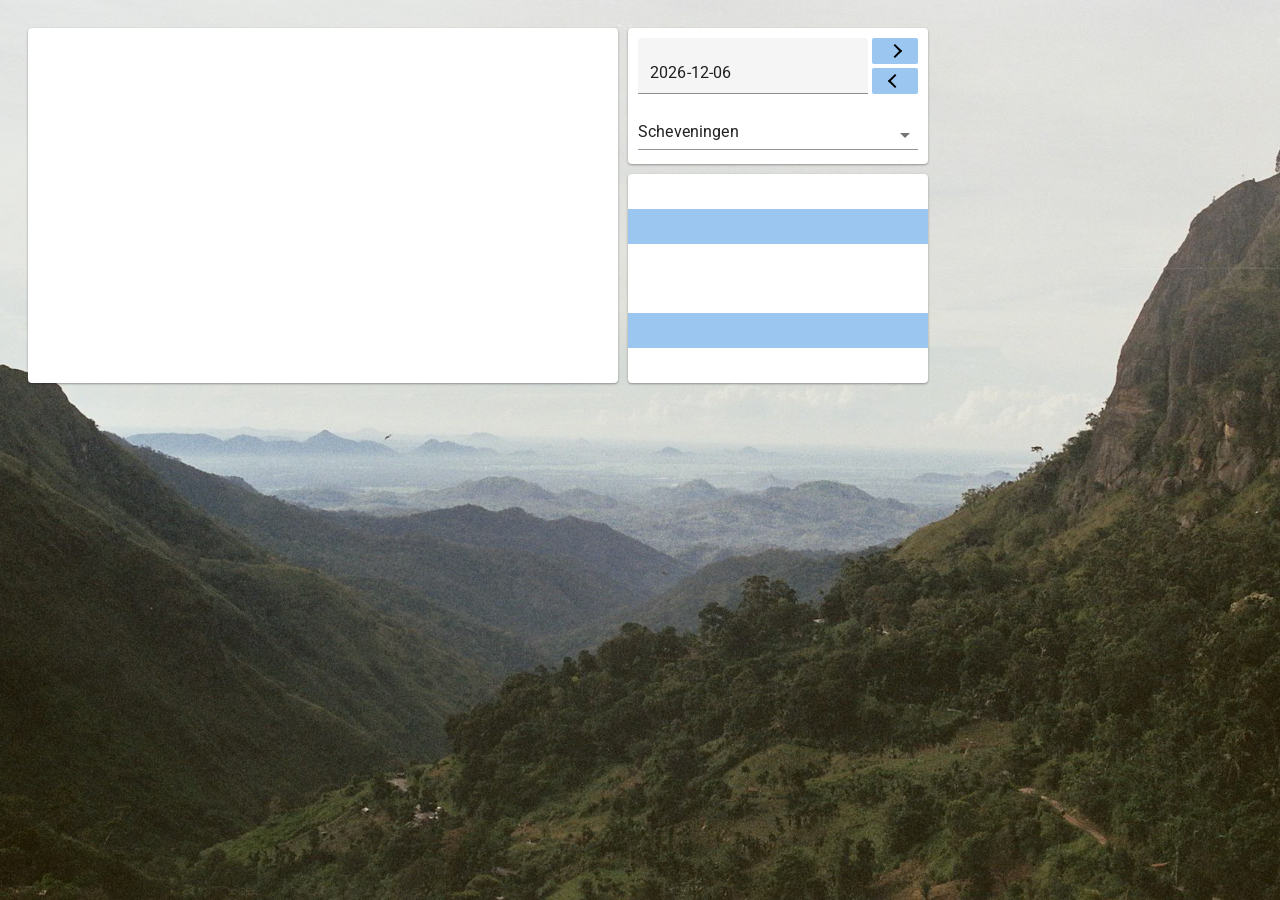
==== commit 725c9c75: "Seems to be ok in Chrome" ====
--- a/index.html
+++ b/index.html
@@ -2,6 +2,8 @@
 <html lang="nl" dir="ltr">
   <head>
     <meta charset="utf-8">
+    <meta name="theme-color" content="#9ac6f0">
+    <meta name="description" content="Astronomisch Getij: Scheveningen">
     <meta name="viewport" content="width=device-width, initial-scale=1.0">
     <title>Astronomisch Getij</title>
     <link rel="stylesheet" href="css/style.css">
@@ -9,6 +11,10 @@
     <link href="https://fonts.googleapis.com/css?family=Roboto" rel="stylesheet">
     <link rel="stylesheet" href="css/mdc.select.min.css" />
     <link rel="stylesheet" href="css/mdc.textfield.min.css" />
+
+    <noscript>
+      <textarea name="name" rows="8" cols="80">Yoo! Geen javascript? Helaas kan ik je in dat geval niet de getijden laten zien.</textarea>
+    </noscript>
   </head>
   <body>
 
@@ -19,7 +25,7 @@
         <div class="wrapper-date">
 
           <div class="mdc-text-field">
-            <input class="mdc-text-field__input" id="mdc-text-field" type="text">
+            <input class="mdc-text-field__input" id="mdc-text-field" type="text" tabindex="0">
           </div>
 
           <div class="wrapper-next">
--- a/css/style.css
+++ b/css/style.css
@@ -4,8 +4,8 @@
   --color-light-p-dark: #c7c7c7;
   --color-light-p-light: #ffffff;
 
-  --color-light-s: #7cb5ec;
-  --color-light-s-dark: #5d99c6;
+  --color-light-s: #9ac6f0;
+  --color-light-s-dark: #8ab2d8;
   --color-light-s-light: #c3fdff;
 
   --color-light-a: #ff1744;
@@ -31,15 +31,17 @@
 }
 
 
-body{
-  background-image: url("0021.jpg");
+html {
+  background: url("0012.jpg") no-repeat center center fixed;
+  -webkit-background-size: cover;
+  -moz-background-size: cover;
+  -o-background-size: cover;
+  background-size: cover;
 }
 
 .container-main {
-  background-color: #fafafacc;
-  border-radius: 4px;
-  box-shadow: 0 1px 3px rgba(0,0,0,0.12), 0 1px 2px rgba(0,0,0,0.24);
   padding: 20px;
+
   display: grid;
   grid-gap: 10px;
   max-width: 900px;
@@ -54,37 +56,39 @@
 }
 
 .container-chart{
-  grid-area: c;
-  width: 100%;
-  min-width: 100px;
   background: var(--color-light-p-light);
   border-radius: 4px;
   box-shadow: 0 1px 3px rgba(0,0,0,0.12), 0 1px 2px rgba(0,0,0,0.24);
-}
-
+
+  grid-area: c;
+  min-width: 100px;
+  height: 355px;
+}
+.highcharts-root{
+  display: block;
+}
 #content-chart{
   grid-area: c;
   min-width: 100px;
 }
 
 .container-cta{
-  padding: 10px;
-  grid-area: d;
   background: var(--color-light-p-light);
   border-radius: 4px;
   box-shadow: 0 1px 3px rgba(0,0,0,0.12), 0 1px 2px rgba(0,0,0,0.24);
+  padding: 10px;
+  grid-area: d;
 }
 
 .container-table{
-  padding: 2px;
-  grid-area: t;
   background: var(--color-light-p-light);
   border-radius: 4px;
   box-shadow: 0 1px 3px rgba(0,0,0,0.12), 0 1px 2px rgba(0,0,0,0.24);
+  grid-area: t;
 }
 
 .wrapper-cta{
-  height: 100%;
+  height: 1fr;
   display: grid;
   grid-gap: 4px;
   grid-template-columns: 1fr;
@@ -100,8 +104,9 @@
 }
 
 .wrapper-next{
-  width: 100%;
+  width: 1fr;
   display: inline-grid;
+  grid-gap: 4px;
   grid-template-columns:1fr;
   grid-template-rows: 1fr 1fr;
 }
@@ -115,7 +120,7 @@
 }
 
 .mdc-text-field{
-  width: 100%;
+  width: 1fr;
 }
 
 .mdc-select{
@@ -124,9 +129,9 @@
 
 i {
   border: solid black;
-  border-width: 0 3px 3px 0;
+  border-width: 0 2px 2px 0;
   display: inline-block;
-  padding: 3px;
+  padding: 4px;
 }
 .arrowright{
   transform: rotate(-45deg);
@@ -139,20 +144,21 @@
 }
 
 button{
-  background-color: transparent;
+  background-color: var(--color-light-s);
   border: none;
-  border-radius: 4px;
+  border-radius: 2px;
 }
 
 button:hover{
-  background-color: var(--color-light-p-dark);
+  background-color: var(--color-light-s-dark);
 }
 
 table{
   font-size: 14px;
   border-collapse: collapse;
-  width: 100%;
+  width: 1fr;
   color: var(--color-light-t-p);
+  height: 100%;
 }
 
 th{
@@ -173,7 +179,13 @@
 
   @media (max-width: 550px) {
     .container-main{
+      display: grid;
+      grid-gap: 10px;
+      max-width: 900px;
+      max-height: 100%;
+
       padding: 10px;
+      grid-template-columns: repeat(6,minmax(40px,1fr));
       grid-template-rows: repeat(4,minmax(40px,1fr));
       grid-template-areas:
         "c c c c c c"
@@ -182,4 +194,14 @@
         "d d d d d d"
     }
 
-}
+    .container-chart{
+      background: var(--color-light-p-light);
+      border-radius: 4px;
+      box-shadow: 0 1px 3px rgba(0,0,0,0.12), 0 1px 2px rgba(0,0,0,0.24);
+
+      grid-area: c;
+      min-width: 100px;
+      height: 282px;
+    }
+
+}
--- a/css/flatpickr.min.css
+++ b/css/flatpickr.min.css
@@ -10,4 +10,4 @@
       /*rtl:begin:ignore*/
 /*
       /*rtl:end:ignore*/
-.flatpickr-months .flatpickr-prev-month:hover,.flatpickr-months .flatpickr-next-month:hover{color:#959ea9;}.flatpickr-months .flatpickr-prev-month:hover svg,.flatpickr-months .flatpickr-next-month:hover svg{fill:#f64747}.flatpickr-months .flatpickr-prev-month svg,.flatpickr-months .flatpickr-next-month svg{width:14px;height:14px;}.flatpickr-months .flatpickr-prev-month svg path,.flatpickr-months .flatpickr-next-month svg path{-webkit-transition:fill .1s;transition:fill .1s;fill:inherit}.numInputWrapper{position:relative;height:auto;}.numInputWrapper input,.numInputWrapper span{display:inline-block}.numInputWrapper input{width:100%;}.numInputWrapper input::-ms-clear{display:none}.numInputWrapper span{position:absolute;right:0;width:14px;padding:0 4px 0 2px;height:50%;line-height:50%;opacity:0;cursor:pointer;border:1px solid rgba(57,57,57,0.15);-webkit-box-sizing:border-box;box-sizing:border-box;}.numInputWrapper span:hover{background:rgba(0,0,0,0.1)}.numInputWrapper span:active{background:rgba(0,0,0,0.2)}.numInputWrapper span:after{display:block;content:"";position:absolute}.numInputWrapper span.arrowUp{top:0;border-bottom:0;}.numInputWrapper span.arrowUp:after{border-left:4px solid transparent;border-right:4px solid transparent;border-bottom:4px solid rgba(57,57,57,0.6);top:26%}.numInputWrapper span.arrowDown{top:50%;}.numInputWrapper span.arrowDown:after{border-left:4px solid transparent;border-right:4px solid transparent;border-top:4px solid rgba(57,57,57,0.6);top:40%}.numInputWrapper span svg{width:inherit;height:auto;}.numInputWrapper span svg path{fill:rgba(0,0,0,0.5)}.numInputWrapper:hover{background:rgba(0,0,0,0.05);}.numInputWrapper:hover span{opacity:1}.flatpickr-current-month{font-size:135%;line-height:inherit;font-weight:300;color:inherit;position:absolute;width:75%;left:12.5%;padding:6.16px 0 0 0;line-height:1;height:28px;display:inline-block;text-align:center;-webkit-transform:translate3d(0,0,0);transform:translate3d(0,0,0);}.flatpickr-current-month span.cur-month{font-family:inherit;font-weight:700;color:inherit;display:inline-block;margin-left:.5ch;padding:0;}.flatpickr-current-month span.cur-month:hover{background:rgba(0,0,0,0.05)}.flatpickr-current-month .numInputWrapper{width:6ch;width:7ch\0;display:inline-block;}.flatpickr-current-month .numInputWrapper span.arrowUp:after{border-bottom-color:rgba(0,0,0,0.9)}.flatpickr-current-month .numInputWrapper span.arrowDown:after{border-top-color:rgba(0,0,0,0.9)}.flatpickr-current-month input.cur-year{background:transparent;-webkit-box-sizing:border-box;box-sizing:border-box;color:inherit;cursor:text;padding:0 0 0 .5ch;margin:0;display:inline-block;font-size:inherit;font-family:inherit;font-weight:300;line-height:inherit;height:auto;border:0;border-radius:0;vertical-align:initial;}.flatpickr-current-month input.cur-year:focus{outline:0}.flatpickr-current-month input.cur-year[disabled],.flatpickr-current-month input.cur-year[disabled]:hover{font-size:100%;color:rgba(0,0,0,0.5);background:transparent;pointer-events:none}.flatpickr-weekdays{background:transparent;text-align:center;overflow:hidden;width:100%;display:-webkit-box;display:-webkit-flex;display:-ms-flexbox;display:flex;-webkit-box-align:center;-webkit-align-items:center;-ms-flex-align:center;align-items:center;height:28px;}.flatpickr-weekdays .flatpickr-weekdaycontainer{display:-webkit-box;display:-webkit-flex;display:-ms-flexbox;display:flex;-webkit-box-flex:1;-webkit-flex:1;-ms-flex:1;flex:1}span.flatpickr-weekday{cursor:default;font-size:90%;background:transparent;color:rgba(0,0,0,0.54);line-height:1;margin:0;text-align:center;display:block;-webkit-box-flex:1;-webkit-flex:1;-ms-flex:1;flex:1;font-weight:bolder}.dayContainer,.flatpickr-weeks{padding:1px 0 0 0}.flatpickr-days{position:relative;overflow:hidden;display:-webkit-box;display:-webkit-flex;display:-ms-flexbox;display:flex;-webkit-box-align:start;-webkit-align-items:flex-start;-ms-flex-align:start;align-items:flex-start;width:307.875px;}.flatpickr-days:focus{outline:0}.dayContainer{padding:0;outline:0;text-align:left;width:307.875px;min-width:307.875px;max-width:307.875px;-webkit-box-sizing:border-box;box-sizing:border-box;display:inline-block;display:-ms-flexbox;display:-webkit-box;display:-webkit-flex;display:flex;-webkit-flex-wrap:wrap;flex-wrap:wrap;-ms-flex-wrap:wrap;-ms-flex-pack:justify;-webkit-justify-content:space-around;justify-content:space-around;-webkit-transform:translate3d(0,0,0);transform:translate3d(0,0,0);opacity:1;}.dayContainer + .dayContainer{-webkit-box-shadow:-1px 0 0 #e6e6e6;box-shadow:-1px 0 0 #e6e6e6}.flatpickr-day{background:none;border:1px solid transparent;border-radius:150px;-webkit-box-sizing:border-box;box-sizing:border-box;color:#393939;cursor:pointer;font-weight:400;width:14.2857143%;-webkit-flex-basis:14.2857143%;-ms-flex-preferred-size:14.2857143%;flex-basis:14.2857143%;max-width:39px;height:39px;line-height:39px;margin:0;display:inline-block;position:relative;-webkit-box-pack:center;-webkit-justify-content:center;-ms-flex-pack:center;justify-content:center;text-align:center;}.flatpickr-day.inRange,.flatpickr-day.prevMonthDay.inRange,.flatpickr-day.nextMonthDay.inRange,.flatpickr-day.today.inRange,.flatpickr-day.prevMonthDay.today.inRange,.flatpickr-day.nextMonthDay.today.inRange,.flatpickr-day:hover,.flatpickr-day.prevMonthDay:hover,.flatpickr-day.nextMonthDay:hover,.flatpickr-day:focus,.flatpickr-day.prevMonthDay:focus,.flatpickr-day.nextMonthDay:focus{cursor:pointer;outline:0;background:#e6e6e6;border-color:#e6e6e6}.flatpickr-day.today{border-color:#959ea9;}.flatpickr-day.today:hover,.flatpickr-day.today:focus{border-color:#959ea9;background:#959ea9;color:#fff}.flatpickr-day.selected,.flatpickr-day.startRange,.flatpickr-day.endRange,.flatpickr-day.selected.inRange,.flatpickr-day.startRange.inRange,.flatpickr-day.endRange.inRange,.flatpickr-day.selected:focus,.flatpickr-day.startRange:focus,.flatpickr-day.endRange:focus,.flatpickr-day.selected:hover,.flatpickr-day.startRange:hover,.flatpickr-day.endRange:hover,.flatpickr-day.selected.prevMonthDay,.flatpickr-day.startRange.prevMonthDay,.flatpickr-day.endRange.prevMonthDay,.flatpickr-day.selected.nextMonthDay,.flatpickr-day.startRange.nextMonthDay,.flatpickr-day.endRange.nextMonthDay{background:#7cb5ec;-webkit-box-shadow:none;box-shadow:none;color:#fff;border-color:#7cb5ec}.flatpickr-day.selected.startRange,.flatpickr-day.startRange.startRange,.flatpickr-day.endRange.startRange{border-radius:50px 0 0 50px}.flatpickr-day.selected.endRange,.flatpickr-day.startRange.endRange,.flatpickr-day.endRange.endRange{border-radius:0 50px 50px 0}.flatpickr-day.selected.startRange + .endRange:not(:nth-child(7n+1)),.flatpickr-day.startRange.startRange + .endRange:not(:nth-child(7n+1)),.flatpickr-day.endRange.startRange + .endRange:not(:nth-child(7n+1)){-webkit-box-shadow:-10px 0 0 #7cb5ec;box-shadow:-10px 0 0 #7cb5ec}.flatpickr-day.selected.startRange.endRange,.flatpickr-day.startRange.startRange.endRange,.flatpickr-day.endRange.startRange.endRange{border-radius:50px}.flatpickr-day.inRange{border-radius:0;-webkit-box-shadow:-5px 0 0 #e6e6e6,5px 0 0 #e6e6e6;box-shadow:-5px 0 0 #e6e6e6,5px 0 0 #e6e6e6}.flatpickr-day.disabled,.flatpickr-day.disabled:hover,.flatpickr-day.prevMonthDay,.flatpickr-day.nextMonthDay,.flatpickr-day.notAllowed,.flatpickr-day.notAllowed.prevMonthDay,.flatpickr-day.notAllowed.nextMonthDay{color:rgba(57,57,57,0.3);background:transparent;border-color:transparent;cursor:default}.flatpickr-day.disabled,.flatpickr-day.disabled:hover{cursor:not-allowed;color:rgba(57,57,57,0.1)}.flatpickr-day.week.selected{border-radius:0;-webkit-box-shadow:-5px 0 0 #7cb5ec,5px 0 0 #7cb5ec;box-shadow:-5px 0 0 #7cb5ec,5px 0 0 #7cb5ec}.flatpickr-day.hidden{visibility:hidden}.rangeMode .flatpickr-day{margin-top:1px}.flatpickr-weekwrapper{display:inline-block;float:left;}.flatpickr-weekwrapper .flatpickr-weeks{padding:0 12px;-webkit-box-shadow:1px 0 0 #e6e6e6;box-shadow:1px 0 0 #e6e6e6}.flatpickr-weekwrapper .flatpickr-weekday{float:none;width:100%;line-height:28px}.flatpickr-weekwrapper span.flatpickr-day,.flatpickr-weekwrapper span.flatpickr-day:hover{display:block;width:100%;max-width:none;color:rgba(57,57,57,0.3);background:transparent;cursor:default;border:none}.flatpickr-innerContainer{display:block;display:-webkit-box;display:-webkit-flex;display:-ms-flexbox;display:flex;-webkit-box-sizing:border-box;box-sizing:border-box;overflow:hidden;}.flatpickr-rContainer{display:inline-block;padding:0;-webkit-box-sizing:border-box;box-sizing:border-box}.flatpickr-time{text-align:center;outline:0;display:block;height:0;line-height:40px;max-height:40px;-webkit-box-sizing:border-box;box-sizing:border-box;overflow:hidden;display:-webkit-box;display:-webkit-flex;display:-ms-flexbox;display:flex;}.flatpickr-time:after{content:"";display:table;clear:both}.flatpickr-time .numInputWrapper{-webkit-box-flex:1;-webkit-flex:1;-ms-flex:1;flex:1;width:40%;height:40px;float:left;}.flatpickr-time .numInputWrapper span.arrowUp:after{border-bottom-color:#393939}.flatpickr-time .numInputWrapper span.arrowDown:after{border-top-color:#393939}.flatpickr-time.hasSeconds .numInputWrapper{width:26%}.flatpickr-time.time24hr .numInputWrapper{width:49%}.flatpickr-time input{background:transparent;-webkit-box-shadow:none;box-shadow:none;border:0;border-radius:0;text-align:center;margin:0;padding:0;height:inherit;line-height:inherit;color:#393939;font-size:14px;position:relative;-webkit-box-sizing:border-box;box-sizing:border-box;}.flatpickr-time input.flatpickr-hour{font-weight:bold}.flatpickr-time input.flatpickr-minute,.flatpickr-time input.flatpickr-second{font-weight:400}.flatpickr-time input:focus{outline:0;border:0}.flatpickr-time .flatpickr-time-separator,.flatpickr-time .flatpickr-am-pm{height:inherit;display:inline-block;float:left;line-height:inherit;color:#393939;font-weight:bold;width:2%;-webkit-user-select:none;-moz-user-select:none;-ms-user-select:none;user-select:none;-webkit-align-self:center;-ms-flex-item-align:center;align-self:center}.flatpickr-time .flatpickr-am-pm{outline:0;width:18%;cursor:pointer;text-align:center;font-weight:400}.flatpickr-time input:hover,.flatpickr-time .flatpickr-am-pm:hover,.flatpickr-time input:focus,.flatpickr-time .flatpickr-am-pm:focus{background:#f3f3f3}.flatpickr-input[readonly]{cursor:pointer}@-webkit-keyframes fpFadeInDown{from{opacity:0;-webkit-transform:translate3d(0,-20px,0);transform:translate3d(0,-20px,0)}to{opacity:1;-webkit-transform:translate3d(0,0,0);transform:translate3d(0,0,0)}}@keyframes fpFadeInDown{from{opacity:0;-webkit-transform:translate3d(0,-20px,0);transform:translate3d(0,-20px,0)}to{opacity:1;-webkit-transform:translate3d(0,0,0);transform:translate3d(0,0,0)}}
+.flatpickr-months .flatpickr-prev-month:hover,.flatpickr-months .flatpickr-next-month:hover{color:#959ea9;}.flatpickr-months .flatpickr-prev-month:hover svg,.flatpickr-months .flatpickr-next-month:hover svg{fill:#f64747}.flatpickr-months .flatpickr-prev-month svg,.flatpickr-months .flatpickr-next-month svg{width:14px;height:14px;}.flatpickr-months .flatpickr-prev-month svg path,.flatpickr-months .flatpickr-next-month svg path{-webkit-transition:fill .1s;transition:fill .1s;fill:inherit}.numInputWrapper{position:relative;height:auto;}.numInputWrapper input,.numInputWrapper span{display:inline-block}.numInputWrapper input{width:100%;}.numInputWrapper input::-ms-clear{display:none}.numInputWrapper span{position:absolute;right:0;width:14px;padding:0 4px 0 2px;height:50%;line-height:50%;opacity:0;cursor:pointer;border:1px solid rgba(57,57,57,0.15);-webkit-box-sizing:border-box;box-sizing:border-box;}.numInputWrapper span:hover{background:rgba(0,0,0,0.1)}.numInputWrapper span:active{background:rgba(0,0,0,0.2)}.numInputWrapper span:after{display:block;content:"";position:absolute}.numInputWrapper span.arrowUp{top:0;border-bottom:0;}.numInputWrapper span.arrowUp:after{border-left:4px solid transparent;border-right:4px solid transparent;border-bottom:4px solid rgba(57,57,57,0.6);top:26%}.numInputWrapper span.arrowDown{top:50%;}.numInputWrapper span.arrowDown:after{border-left:4px solid transparent;border-right:4px solid transparent;border-top:4px solid rgba(57,57,57,0.6);top:40%}.numInputWrapper span svg{width:inherit;height:auto;}.numInputWrapper span svg path{fill:rgba(0,0,0,0.5)}.numInputWrapper:hover{background:rgba(0,0,0,0.05);}.numInputWrapper:hover span{opacity:1}.flatpickr-current-month{font-size:135%;line-height:inherit;font-weight:300;color:inherit;position:absolute;width:75%;left:12.5%;padding:6.16px 0 0 0;line-height:1;height:28px;display:inline-block;text-align:center;-webkit-transform:translate3d(0,0,0);transform:translate3d(0,0,0);}.flatpickr-current-month span.cur-month{font-family:inherit;font-weight:700;color:inherit;display:inline-block;margin-left:.5ch;padding:0;}.flatpickr-current-month span.cur-month:hover{background:rgba(0,0,0,0.05)}.flatpickr-current-month .numInputWrapper{width:6ch;width:7ch\0;display:inline-block;}.flatpickr-current-month .numInputWrapper span.arrowUp:after{border-bottom-color:rgba(0,0,0,0.9)}.flatpickr-current-month .numInputWrapper span.arrowDown:after{border-top-color:rgba(0,0,0,0.9)}.flatpickr-current-month input.cur-year{background:transparent;-webkit-box-sizing:border-box;box-sizing:border-box;color:inherit;cursor:text;padding:0 0 0 .5ch;margin:0;display:inline-block;font-size:inherit;font-family:inherit;font-weight:300;line-height:inherit;height:auto;border:0;border-radius:0;vertical-align:initial;}.flatpickr-current-month input.cur-year:focus{outline:0}.flatpickr-current-month input.cur-year[disabled],.flatpickr-current-month input.cur-year[disabled]:hover{font-size:100%;color:rgba(0,0,0,0.5);background:transparent;pointer-events:none}.flatpickr-weekdays{background:transparent;text-align:center;overflow:hidden;width:100%;display:-webkit-box;display:-webkit-flex;display:-ms-flexbox;display:flex;-webkit-box-align:center;-webkit-align-items:center;-ms-flex-align:center;align-items:center;height:28px;}.flatpickr-weekdays .flatpickr-weekdaycontainer{display:-webkit-box;display:-webkit-flex;display:-ms-flexbox;display:flex;-webkit-box-flex:1;-webkit-flex:1;-ms-flex:1;flex:1}span.flatpickr-weekday{cursor:default;font-size:90%;background:transparent;color:rgba(0,0,0,0.54);line-height:1;margin:0;text-align:center;display:block;-webkit-box-flex:1;-webkit-flex:1;-ms-flex:1;flex:1;font-weight:bolder}.dayContainer,.flatpickr-weeks{padding:1px 0 0 0}.flatpickr-days{position:relative;overflow:hidden;display:-webkit-box;display:-webkit-flex;display:-ms-flexbox;display:flex;-webkit-box-align:start;-webkit-align-items:flex-start;-ms-flex-align:start;align-items:flex-start;width:307.875px;}.flatpickr-days:focus{outline:0}.dayContainer{padding:0;outline:0;text-align:left;width:307.875px;min-width:307.875px;max-width:307.875px;-webkit-box-sizing:border-box;box-sizing:border-box;display:inline-block;display:-ms-flexbox;display:-webkit-box;display:-webkit-flex;display:flex;-webkit-flex-wrap:wrap;flex-wrap:wrap;-ms-flex-wrap:wrap;-ms-flex-pack:justify;-webkit-justify-content:space-around;justify-content:space-around;-webkit-transform:translate3d(0,0,0);transform:translate3d(0,0,0);opacity:1;}.dayContainer + .dayContainer{-webkit-box-shadow:-1px 0 0 #e6e6e6;box-shadow:-1px 0 0 #e6e6e6}.flatpickr-day{background:none;border:1px solid transparent;border-radius:150px;-webkit-box-sizing:border-box;box-sizing:border-box;color:#393939;cursor:pointer;font-weight:400;width:14.2857143%;-webkit-flex-basis:14.2857143%;-ms-flex-preferred-size:14.2857143%;flex-basis:14.2857143%;max-width:39px;height:39px;line-height:39px;margin:0;display:inline-block;position:relative;-webkit-box-pack:center;-webkit-justify-content:center;-ms-flex-pack:center;justify-content:center;text-align:center;}.flatpickr-day.inRange,.flatpickr-day.prevMonthDay.inRange,.flatpickr-day.nextMonthDay.inRange,.flatpickr-day.today.inRange,.flatpickr-day.prevMonthDay.today.inRange,.flatpickr-day.nextMonthDay.today.inRange,.flatpickr-day:hover,.flatpickr-day.prevMonthDay:hover,.flatpickr-day.nextMonthDay:hover,.flatpickr-day:focus,.flatpickr-day.prevMonthDay:focus,.flatpickr-day.nextMonthDay:focus{cursor:pointer;outline:0;background:#e6e6e6;border-color:#e6e6e6}.flatpickr-day.today{border-color:#959ea9;}.flatpickr-day.today:hover,.flatpickr-day.today:focus{border-color:#959ea9;background:#959ea9;color:#fff}.flatpickr-day.selected,.flatpickr-day.startRange,.flatpickr-day.endRange,.flatpickr-day.selected.inRange,.flatpickr-day.startRange.inRange,.flatpickr-day.endRange.inRange,.flatpickr-day.selected:focus,.flatpickr-day.startRange:focus,.flatpickr-day.endRange:focus,.flatpickr-day.selected:hover,.flatpickr-day.startRange:hover,.flatpickr-day.endRange:hover,.flatpickr-day.selected.prevMonthDay,.flatpickr-day.startRange.prevMonthDay,.flatpickr-day.endRange.prevMonthDay,.flatpickr-day.selected.nextMonthDay,.flatpickr-day.startRange.nextMonthDay,.flatpickr-day.endRange.nextMonthDay{background:#9ac6f0;-webkit-box-shadow:none;box-shadow:none;color:#fff;border-color:#9ac6f0}.flatpickr-day.selected.startRange,.flatpickr-day.startRange.startRange,.flatpickr-day.endRange.startRange{border-radius:50px 0 0 50px}.flatpickr-day.selected.endRange,.flatpickr-day.startRange.endRange,.flatpickr-day.endRange.endRange{border-radius:0 50px 50px 0}.flatpickr-day.selected.startRange + .endRange:not(:nth-child(7n+1)),.flatpickr-day.startRange.startRange + .endRange:not(:nth-child(7n+1)),.flatpickr-day.endRange.startRange + .endRange:not(:nth-child(7n+1)){-webkit-box-shadow:-10px 0 0 #9ac6f0;box-shadow:-10px 0 0 #9ac6f0}.flatpickr-day.selected.startRange.endRange,.flatpickr-day.startRange.startRange.endRange,.flatpickr-day.endRange.startRange.endRange{border-radius:50px}.flatpickr-day.inRange{border-radius:0;-webkit-box-shadow:-5px 0 0 #e6e6e6,5px 0 0 #e6e6e6;box-shadow:-5px 0 0 #e6e6e6,5px 0 0 #e6e6e6}.flatpickr-day.disabled,.flatpickr-day.disabled:hover,.flatpickr-day.prevMonthDay,.flatpickr-day.nextMonthDay,.flatpickr-day.notAllowed,.flatpickr-day.notAllowed.prevMonthDay,.flatpickr-day.notAllowed.nextMonthDay{color:rgba(57,57,57,0.3);background:transparent;border-color:transparent;cursor:default}.flatpickr-day.disabled,.flatpickr-day.disabled:hover{cursor:not-allowed;color:rgba(57,57,57,0.1)}.flatpickr-day.week.selected{border-radius:0;-webkit-box-shadow:-5px 0 0 #9ac6f0,5px 0 0 #9ac6f0;box-shadow:-5px 0 0 #9ac6f0,5px 0 0 #9ac6f0}.flatpickr-day.hidden{visibility:hidden}.rangeMode .flatpickr-day{margin-top:1px}.flatpickr-weekwrapper{display:inline-block;float:left;}.flatpickr-weekwrapper .flatpickr-weeks{padding:0 12px;-webkit-box-shadow:1px 0 0 #e6e6e6;box-shadow:1px 0 0 #e6e6e6}.flatpickr-weekwrapper .flatpickr-weekday{float:none;width:100%;line-height:28px}.flatpickr-weekwrapper span.flatpickr-day,.flatpickr-weekwrapper span.flatpickr-day:hover{display:block;width:100%;max-width:none;color:rgba(57,57,57,0.3);background:transparent;cursor:default;border:none}.flatpickr-innerContainer{display:block;display:-webkit-box;display:-webkit-flex;display:-ms-flexbox;display:flex;-webkit-box-sizing:border-box;box-sizing:border-box;overflow:hidden;}.flatpickr-rContainer{display:inline-block;padding:0;-webkit-box-sizing:border-box;box-sizing:border-box}.flatpickr-time{text-align:center;outline:0;display:block;height:0;line-height:40px;max-height:40px;-webkit-box-sizing:border-box;box-sizing:border-box;overflow:hidden;display:-webkit-box;display:-webkit-flex;display:-ms-flexbox;display:flex;}.flatpickr-time:after{content:"";display:table;clear:both}.flatpickr-time .numInputWrapper{-webkit-box-flex:1;-webkit-flex:1;-ms-flex:1;flex:1;width:40%;height:40px;float:left;}.flatpickr-time .numInputWrapper span.arrowUp:after{border-bottom-color:#393939}.flatpickr-time .numInputWrapper span.arrowDown:after{border-top-color:#393939}.flatpickr-time.hasSeconds .numInputWrapper{width:26%}.flatpickr-time.time24hr .numInputWrapper{width:49%}.flatpickr-time input{background:transparent;-webkit-box-shadow:none;box-shadow:none;border:0;border-radius:0;text-align:center;margin:0;padding:0;height:inherit;line-height:inherit;color:#393939;font-size:14px;position:relative;-webkit-box-sizing:border-box;box-sizing:border-box;}.flatpickr-time input.flatpickr-hour{font-weight:bold}.flatpickr-time input.flatpickr-minute,.flatpickr-time input.flatpickr-second{font-weight:400}.flatpickr-time input:focus{outline:0;border:0}.flatpickr-time .flatpickr-time-separator,.flatpickr-time .flatpickr-am-pm{height:inherit;display:inline-block;float:left;line-height:inherit;color:#393939;font-weight:bold;width:2%;-webkit-user-select:none;-moz-user-select:none;-ms-user-select:none;user-select:none;-webkit-align-self:center;-ms-flex-item-align:center;align-self:center}.flatpickr-time .flatpickr-am-pm{outline:0;width:18%;cursor:pointer;text-align:center;font-weight:400}.flatpickr-time input:hover,.flatpickr-time .flatpickr-am-pm:hover,.flatpickr-time input:focus,.flatpickr-time .flatpickr-am-pm:focus{background:#f3f3f3}.flatpickr-input[readonly]{cursor:pointer}@-webkit-keyframes fpFadeInDown{from{opacity:0;-webkit-transform:translate3d(0,-20px,0);transform:translate3d(0,-20px,0)}to{opacity:1;-webkit-transform:translate3d(0,0,0);transform:translate3d(0,0,0)}}@keyframes fpFadeInDown{from{opacity:0;-webkit-transform:translate3d(0,-20px,0);transform:translate3d(0,-20px,0)}to{opacity:1;-webkit-transform:translate3d(0,0,0);transform:translate3d(0,0,0)}}
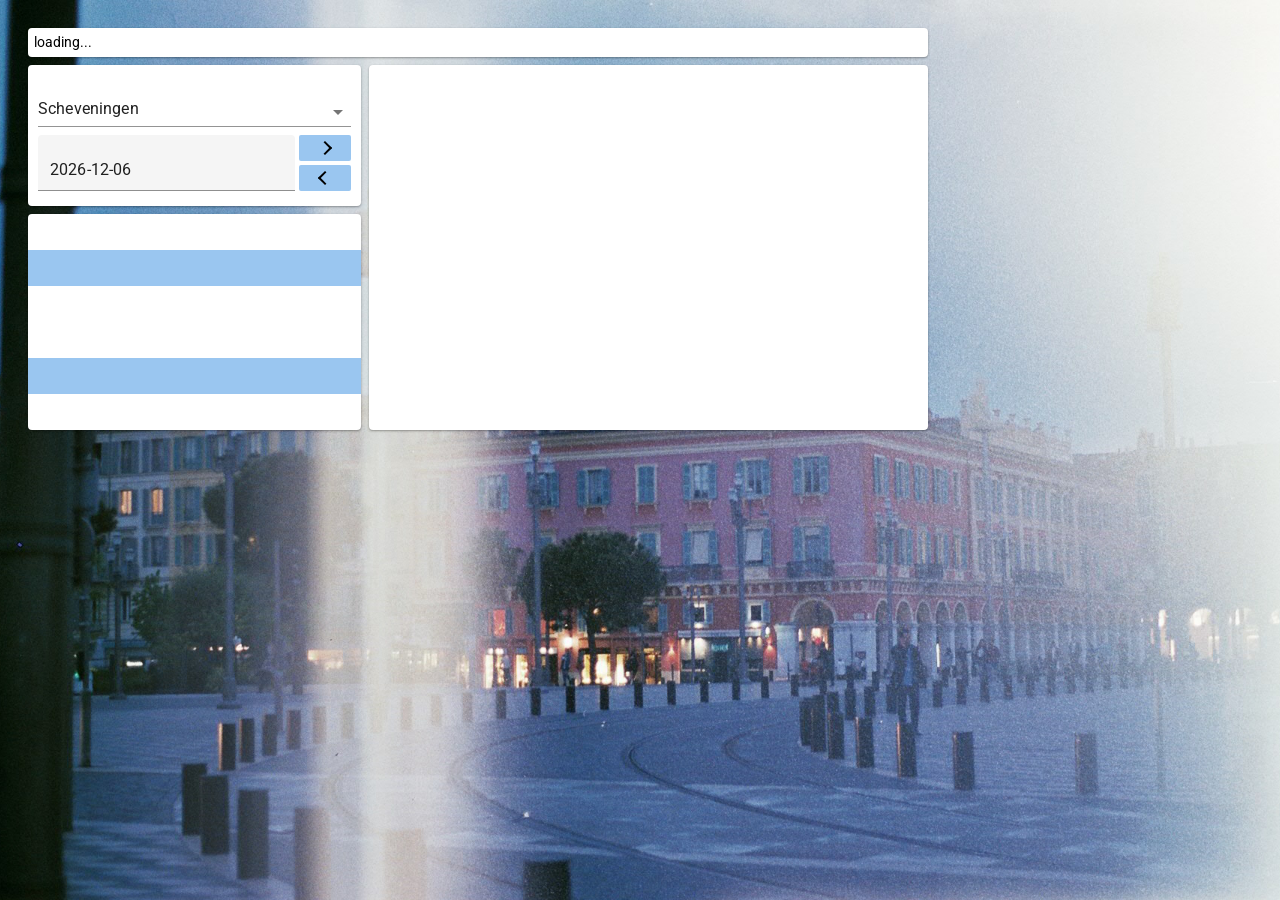
==== commit 838f338d: "testing real time measuremnts" ====
--- a/index.html
+++ b/index.html
@@ -5,6 +5,13 @@
     <meta name="theme-color" content="#9ac6f0">
     <meta name="description" content="Astronomisch Getij: Scheveningen">
     <meta name="viewport" content="width=device-width, initial-scale=1.0">
+    <script type="text/javascript">
+      var host = "prahprah.nl"
+      if((host==window.location.host) && (window.location.protocol != "https:")){
+      window.location.protocol = "https";
+      }
+      </script>
+    <link rel="canonical" href="https://prahprah.nl"/>
     <title>Astronomisch Getij</title>
     <link rel="stylesheet" href="css/style.css">
     <link rel="stylesheet" href="css/flatpickr.min.css" />
@@ -17,82 +24,80 @@
     </noscript>
   </head>
   <body>
-
     <div class="container-main">
-    <div class="container-chart" id="content-chart"></div>
-    <div class="container-cta">
-      <div class="wrapper-cta">
-        <div class="wrapper-date">
-
-          <div class="mdc-text-field">
-            <input class="mdc-text-field__input" id="mdc-text-field" type="text" tabindex="0">
+      <div class="realtime" id="realtimedata">loading</div>
+      <div class="container-cta">
+        <div class="wrapper-cta">
+          <div class="wrapper-location">
+            <div class="mdc-select">
+            <select class="mdc-select__native-control" id="selectedLocation" onchange="changeLocation()">
+              <option value="getijscheveningen">Scheveningen</option>
+              <option value="getijijmuiden">IJmuiden</option>
+              <option value="getijpettenzuid">Petten</option>
+              <option value="getijhoekvanholland">Hoek van Holland</option>
+              <option value="getijcadzand">Cadzand</option>
+              <option value="getijdenhelder">Den Helder</option>
+            </select>
           </div>
-
-          <div class="wrapper-next">
-            <button class="button" onclick="nextDay()"> <i class="arrowright"></i> </button>
-            <button class="button" onclick="previousDay()"> <i class="arrowleft"></i> </button>
+          </div>
+          <div class="wrapper-date">
+            <div class="mdc-text-field">
+              <input class="mdc-text-field__input" id="mdc-text-field" type="text" tabindex="0">
+            </div>
+            <div class="wrapper-next">
+              <button class="button" onclick="nextDay()"> <i class="arrowright"></i> </button>
+              <button class="button" onclick="previousDay()"> <i class="arrowleft"></i> </button>
+            </div>
           </div>
 
         </div>
-        <div class="wrapper-location">
-          <div class="mdc-select">
-          <select class="mdc-select__native-control" id="selectedLocation" onchange="changeLocation()">
-            <option value="getijscheveningen">Scheveningen</option>
-            <option value="getijijmuiden">IJmuiden</option>
-            <option value="getijpettenzuid">Petten</option>
-            <option value="getijhoekvanholland">Hoek van Holland</option>
-            <option value="getijcadzand">Cadzand</option>
-            <option value="getijdenhelder">Den Helder</option>
-          </select>
-        </div>
-        </div>
       </div>
-    </div>
-    <div class="container-table">
-      <div class="wrapper-table">
-
-      <table class="table">
-        <tr>
-          <th align="left" colspan="4" id="ddata0"></th>
-        </tr>
-        <tr>
-          <td id = "tdata0"></td>
-          <td id = "tdata1"></td>
-          <td id = "tdata2"></td>
-          <td id = "tdata3"></td>
-
-        </tr>
-        <tr>
-          <td id = "wdata0"></td>
-          <td id = "wdata1"></td>
-          <td id = "wdata2"></td>
-          <td id = "wdata3"></td>
-        </tr>
-
-        </table>
+      <div class="container-table">
+        <div class="wrapper-table">
 
         <table class="table">
           <tr>
-            <th align="left" colspan="4" id="ddata1"></th>
+            <th align="left" colspan="4" id="ddata0"></th>
           </tr>
           <tr>
-            <td id = "tdata4"></td>
-            <td id = "tdata5"></td>
-            <td id = "tdata6"></td>
-            <td id = "tdata7"></td>
+            <td id = "tdata0"></td>
+            <td id = "tdata1"></td>
+            <td id = "tdata2"></td>
+            <td id = "tdata3"></td>
 
           </tr>
           <tr>
-            <td id = "wdata4"></td>
-            <td id = "wdata5"></td>
-            <td id = "wdata6"></td>
-            <td id = "wdata7"></td>
+            <td id = "wdata0"></td>
+            <td id = "wdata1"></td>
+            <td id = "wdata2"></td>
+            <td id = "wdata3"></td>
           </tr>
+
           </table>
 
+          <table class="table">
+            <tr>
+              <th align="left" colspan="4" id="ddata1"></th>
+            </tr>
+            <tr>
+              <td id = "tdata4"></td>
+              <td id = "tdata5"></td>
+              <td id = "tdata6"></td>
+              <td id = "tdata7"></td>
 
-    </div></div>
-  </div>
+            </tr>
+            <tr>
+              <td id = "wdata4"></td>
+              <td id = "wdata5"></td>
+              <td id = "wdata6"></td>
+              <td id = "wdata7"></td>
+            </tr>
+            </table>
+
+
+      </div></div>
+      <div class="container-chart" id="content-chart"></div>
+    </div>
 
     <script src="js/jquery.min.js"></script>
     <script src="js/moment.min.js"></script>
--- a/css/style.css
+++ b/css/style.css
@@ -32,7 +32,7 @@
 
 
 html {
-  background: url("0012.jpg") no-repeat center center fixed;
+  background: url("0035.jpg") no-repeat center center fixed;
   -webkit-background-size: cover;
   -moz-background-size: cover;
   -o-background-size: cover;
@@ -43,18 +43,33 @@
   padding: 20px;
 
   display: grid;
-  grid-gap: 10px;
+  grid-gap: 8px;
   max-width: 900px;
-  grid-template-columns: repeat(6,minmax(40px,1fr));
-  grid-template-rows: repeat(5,minmax(40px,1fr));
+  grid-template-columns: repeat(8,minmax(40px,1fr));
+  grid-template-rows: repeat(11,minmax(20px,1fr));
   grid-template-areas:
-    "c c c c d d d"
-    "c c c c d d d"
-    "c c c c t t t"
-    "c c c c t t t"
-    "c c c c t t t";
-}
-
+    "r r r r r r r r"
+    "d d d c c c c c"
+    "d d d c c c c c"
+    "d d d c c c c c"
+    "d d d c c c c c"
+    "t t t c c c c c"
+    "t t t c c c c c"
+    "t t t c c c c c"
+    "t t t c c c c c"
+    "t t t c c c c c"
+    "t t t c c c c c";
+}
+.realtime{
+  padding: 6px;
+  background: var(--color-light-p-light);
+  border-radius: 4px;
+  box-shadow: 0 1px 3px rgba(0,0,0,0.12), 0 1px 2px rgba(0,0,0,0.24);
+  grid-area: r;
+  font-family: 'Roboto', sans-serif;
+  font-size: 14px;
+
+}
 .container-chart{
   background: var(--color-light-p-light);
   border-radius: 4px;
@@ -62,7 +77,7 @@
 
   grid-area: c;
   min-width: 100px;
-  height: 355px;
+  height: 365px;
 }
 .highcharts-root{
   display: block;
@@ -156,7 +171,7 @@
 table{
   font-size: 14px;
   border-collapse: collapse;
-  width: 1fr;
+  width: 100%;
   color: var(--color-light-t-p);
   height: 100%;
 }
@@ -186,11 +201,24 @@
 
       padding: 10px;
       grid-template-columns: repeat(6,minmax(40px,1fr));
-      grid-template-rows: repeat(4,minmax(40px,1fr));
+      grid-template-rows: repeat(17,minmax(8px,1fr));
       grid-template-areas:
-        "c c c c c c"
-        "c c c c c c"
-        "t t t t t t"
+        "r r r r r r"
+        "c c c c c c"
+        "c c c c c c"
+        "c c c c c c"
+        "c c c c c c"
+        "c c c c c c"
+        "c c c c c c"
+        "c c c c c c"
+        "c c c c c c"
+        "t t t t t t"
+        "t t t t t t"
+        "t t t t t t"
+        "t t t t t t"
+        "d d d d d d"
+        "d d d d d d"
+        "d d d d d d"
         "d d d d d d"
     }
 
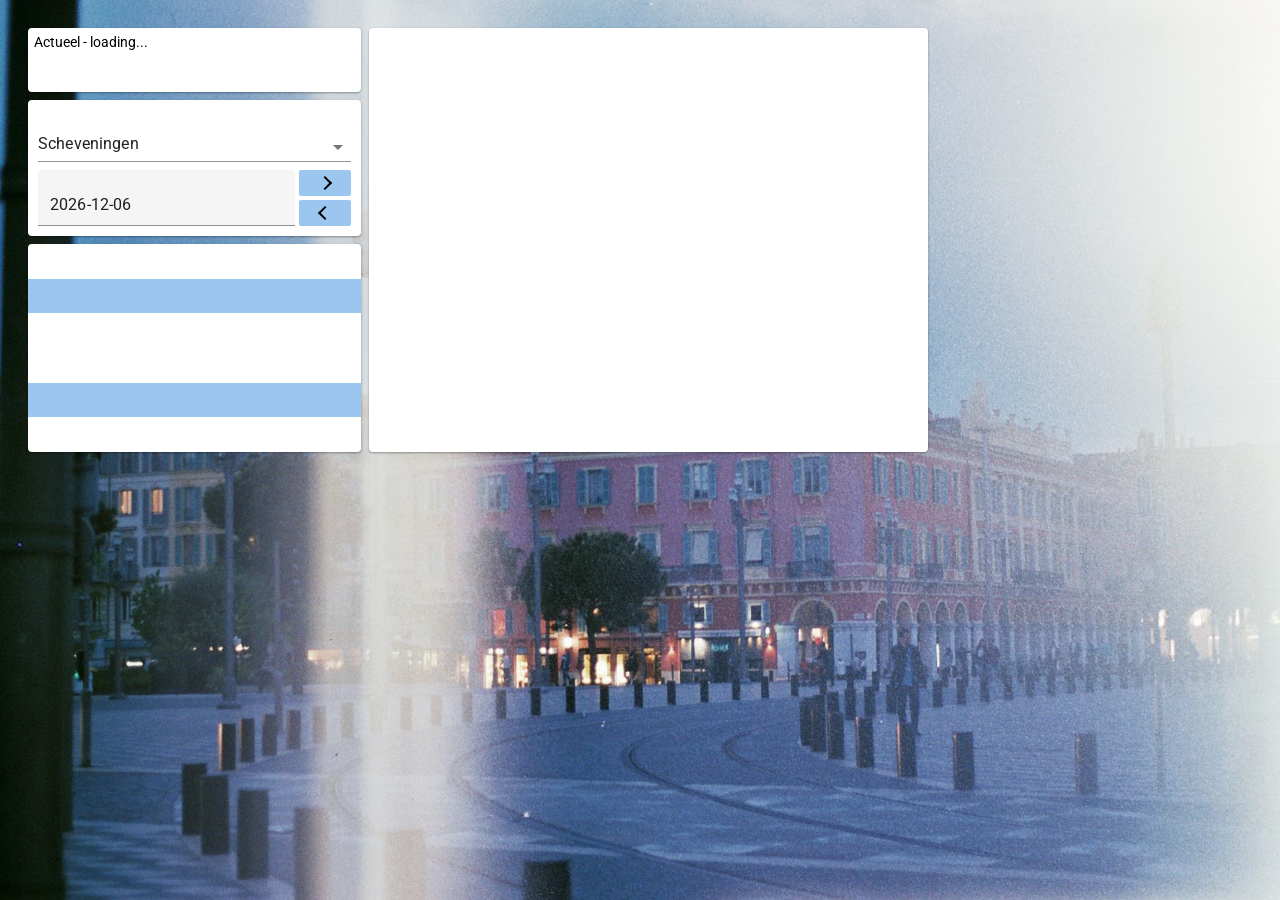
==== commit 46cfada8: "does this solve my problem?" ====
--- a/index.html
+++ b/index.html
@@ -1,31 +1,20 @@
 <!DOCTYPE html>
 <html lang="nl" dir="ltr">
   <head>
-    <meta charset="utf-8">
-    <meta name="theme-color" content="#9ac6f0">
-    <meta name="description" content="Astronomisch Getij: Scheveningen">
-    <meta name="viewport" content="width=device-width, initial-scale=1.0">
-    <script type="text/javascript">
-      var host = "prahprah.nl"
-      if((host==window.location.host) && (window.location.protocol != "https:")){
-      window.location.protocol = "https";
-      }
-      </script>
-    <link rel="canonical" href="https://prahprah.nl"/>
+    <meta charset="utf-8"></meta>
+    <meta name="theme-color" content="#9ac6f0"></meta>
+    <meta name="description" content="Astronomisch Getij: Scheveningen"></meta>
+    <meta name="viewport" content="width=device-width, initial-scale=1.0"></meta>
     <title>Astronomisch Getij</title>
-    <link rel="stylesheet" href="css/style.css">
-    <link rel="stylesheet" href="css/flatpickr.min.css" />
-    <link href="https://fonts.googleapis.com/css?family=Roboto" rel="stylesheet">
-    <link rel="stylesheet" href="css/mdc.select.min.css" />
-    <link rel="stylesheet" href="css/mdc.textfield.min.css" />
-
-    <noscript>
-      <textarea name="name" rows="8" cols="80">Yoo! Geen javascript? Helaas kan ik je in dat geval niet de getijden laten zien.</textarea>
-    </noscript>
+    <link rel="stylesheet" href="css/style.css"></link>
+    <link rel="stylesheet" href="css/flatpickr.min.css"></link>
+    <link href="https://fonts.googleapis.com/css?family=Roboto" rel="stylesheet"></link>
+    <link rel="stylesheet" href="css/mdc.select.min.css"></link>
+    <link rel="stylesheet" href="css/mdc.textfield.min.css"></link>
   </head>
   <body>
     <div class="container-main">
-      <div class="realtime" id="realtimedata">loading</div>
+      <div class="realtime" id="realtimedata">Actueel - loading...</div>
       <div class="container-cta">
         <div class="wrapper-cta">
           <div class="wrapper-location">
@@ -42,7 +31,7 @@
           </div>
           <div class="wrapper-date">
             <div class="mdc-text-field">
-              <input class="mdc-text-field__input" id="mdc-text-field" type="text" tabindex="0">
+              <input class="mdc-text-field__input" id="mdc-text-field" type="text" tabindex="0"></input>
             </div>
             <div class="wrapper-next">
               <button class="button" onclick="nextDay()"> <i class="arrowright"></i> </button>
@@ -98,8 +87,8 @@
       </div></div>
       <div class="container-chart" id="content-chart"></div>
     </div>
-
     <script src="js/jquery.min.js"></script>
+    <script type="text/javascript" src="js/jquery.ajax-cross-origin.min.js"></script>
     <script src="js/moment.min.js"></script>
     <script src="js/suncalc.js"></script>
     <script src="js/highstock.js"></script>
--- a/css/style.css
+++ b/css/style.css
@@ -46,9 +46,10 @@
   grid-gap: 8px;
   max-width: 900px;
   grid-template-columns: repeat(8,minmax(40px,1fr));
-  grid-template-rows: repeat(11,minmax(20px,1fr));
+  grid-template-rows: repeat(12,minmax(20px,1fr));
   grid-template-areas:
-    "r r r r r r r r"
+    "r r r c c c c c"
+    "r r r c c c c c"
     "d d d c c c c c"
     "d d d c c c c c"
     "d d d c c c c c"
@@ -77,7 +78,6 @@
 
   grid-area: c;
   min-width: 100px;
-  height: 365px;
 }
 .highcharts-root{
   display: block;
@@ -232,4 +232,15 @@
       height: 282px;
     }
 
-}
+    .realtime{
+      padding: 6px;
+      background: var(--color-light-p-light);
+      border-radius: 4px;
+      box-shadow: 0 1px 3px rgba(0,0,0,0.12), 0 1px 2px rgba(0,0,0,0.24);
+      grid-area: r;
+      font-family: 'Roboto', sans-serif;
+      font-size: 12px;
+
+    }
+
+}
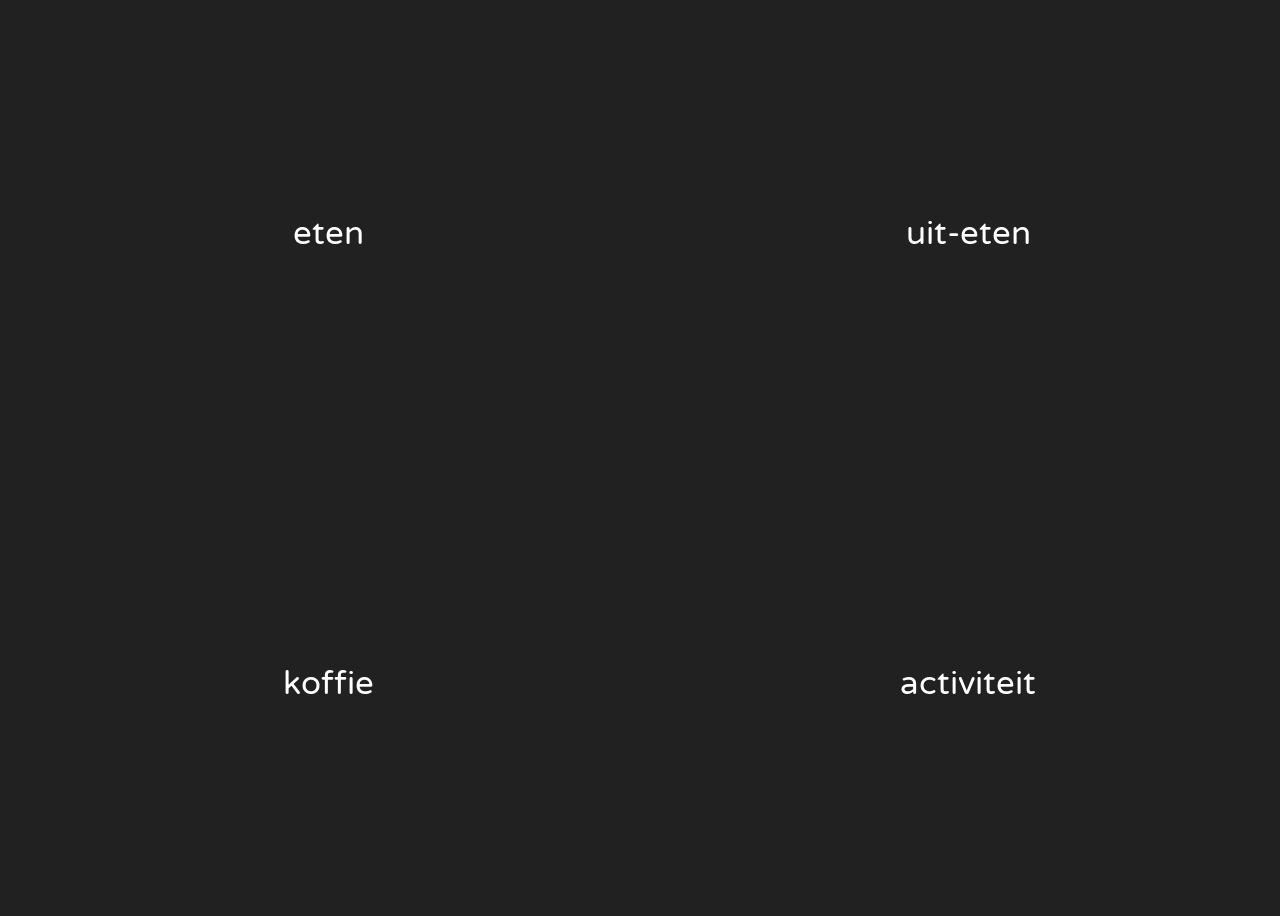
==== commit 167a300c: "New website for yunita" ====
--- a/index.html
+++ b/index.html
@@ -1,100 +1,29 @@
 <!DOCTYPE html>
 <html lang="nl" dir="ltr">
   <head>
-    <meta charset="utf-8"></meta>
-    <meta name="theme-color" content="#9ac6f0"></meta>
-    <meta name="description" content="Astronomisch Getij: Scheveningen"></meta>
-    <meta name="viewport" content="width=device-width, initial-scale=1.0"></meta>
-    <title>Astronomisch Getij</title>
-    <link rel="stylesheet" href="css/style.css"></link>
-    <link rel="stylesheet" href="css/flatpickr.min.css"></link>
-    <link href="https://fonts.googleapis.com/css?family=Roboto" rel="stylesheet"></link>
-    <link rel="stylesheet" href="css/mdc.select.min.css"></link>
-    <link rel="stylesheet" href="css/mdc.textfield.min.css"></link>
-  </head>
+    <meta charset="utf-8">
+    <meta name="theme-color" content="#9ac6f0">
+    <meta name="description" content="This website helps Yunita to deside">
+    <meta name="viewport" content="width=device-width, initial-scale=1.0">
+    <script type="text/javascript">
+      var host = "prahprah.com"
+      if((host==window.location.host) && (window.location.protocol != "https:")){
+      window.location.protocol = "https";
+      }
+      </script>
+    <link rel="canonical" href="https://prahprah.com"/>
+    <title>What to choose?</title>
+    <link rel="stylesheet" href="css/style.css">
+    <link href="https://fonts.googleapis.com/css?family=Varela+Round&display=swap" rel="stylesheet">
+
   <body>
-    <div class="container-main">
-      <div class="realtime" id="realtimedata">Actueel - loading...</div>
-      <div class="container-cta">
-        <div class="wrapper-cta">
-          <div class="wrapper-location">
-            <div class="mdc-select">
-            <select class="mdc-select__native-control" id="selectedLocation" onchange="changeLocation()">
-              <option value="getijscheveningen">Scheveningen</option>
-              <option value="getijijmuiden">IJmuiden</option>
-              <option value="getijpettenzuid">Petten</option>
-              <option value="getijhoekvanholland">Hoek van Holland</option>
-              <option value="getijcadzand">Cadzand</option>
-              <option value="getijdenhelder">Den Helder</option>
-            </select>
-          </div>
-          </div>
-          <div class="wrapper-date">
-            <div class="mdc-text-field">
-              <input class="mdc-text-field__input" id="mdc-text-field" type="text" tabindex="0"></input>
-            </div>
-            <div class="wrapper-next">
-              <button class="button" onclick="nextDay()"> <i class="arrowright"></i> </button>
-              <button class="button" onclick="previousDay()"> <i class="arrowleft"></i> </button>
-            </div>
-          </div>
+    <div class="fscontainer">
+      <div id="div1" class="item item1"><a href="eten.html">eten</a></div>
+      <div id="div2" class="item item2">uit-eten</div>
+      <div id="div3" class="item item3">koffie</div>
+      <div id="div4" class="item item4">activiteit</div>
+    </div>
 
-        </div>
-      </div>
-      <div class="container-table">
-        <div class="wrapper-table">
-
-        <table class="table">
-          <tr>
-            <th align="left" colspan="4" id="ddata0"></th>
-          </tr>
-          <tr>
-            <td id = "tdata0"></td>
-            <td id = "tdata1"></td>
-            <td id = "tdata2"></td>
-            <td id = "tdata3"></td>
-
-          </tr>
-          <tr>
-            <td id = "wdata0"></td>
-            <td id = "wdata1"></td>
-            <td id = "wdata2"></td>
-            <td id = "wdata3"></td>
-          </tr>
-
-          </table>
-
-          <table class="table">
-            <tr>
-              <th align="left" colspan="4" id="ddata1"></th>
-            </tr>
-            <tr>
-              <td id = "tdata4"></td>
-              <td id = "tdata5"></td>
-              <td id = "tdata6"></td>
-              <td id = "tdata7"></td>
-
-            </tr>
-            <tr>
-              <td id = "wdata4"></td>
-              <td id = "wdata5"></td>
-              <td id = "wdata6"></td>
-              <td id = "wdata7"></td>
-            </tr>
-            </table>
-
-
-      </div></div>
-      <div class="container-chart" id="content-chart"></div>
-    </div>
-    <script src="js/jquery.min.js"></script>
-    <script type="text/javascript" src="js/jquery.ajax-cross-origin.min.js"></script>
-    <script src="js/moment.min.js"></script>
-    <script src="js/suncalc.js"></script>
-    <script src="js/highstock.js"></script>
-    <script src="js/flatpickr.min.js"></script>
-    <script src="js/mdc.select.min.js"></script>
-    <script src="js/mdc.textfield.min.js"></script>
     <script src="js/app.js"></script>
   </body>
 </html>
--- a/css/style.css
+++ b/css/style.css
@@ -1,246 +1,100 @@
-:root{
-  /* light */
-  --color-light-p: #fafafa;
-  --color-light-p-dark: #c7c7c7;
-  --color-light-p-light: #ffffff;
-
-  --color-light-s: #9ac6f0;
-  --color-light-s-dark: #8ab2d8;
-  --color-light-s-light: #c3fdff;
-
-  --color-light-a: #ff1744;
-
-  --color-light-t-p: #424242;
-  --color-light-t-s: #000000;
-  --color-light-t-a: #ffffff;
-
-
-  /* dark*/
-  --color-dark-p: #212121;
-  --color-dark-p-dark: #000000;
-  --color-dark-p-light: #484848;
-
-  --color-dark-s: #ff4081;
-  --color-dark-s-dark: #c60055;
-  --color-dark-s-light-: #ff79b0;
-
-  --color-dark-a: #ff4081;
-
-  --color-dark-t-p: #ffffff;
-  --color-dark-t-s: #000000;
+a {
+  text-decoration: none;
+  color: #fff;
+}
+body {
+  background: #212121;
+}
+/*
+body {
+	width: 100wh;
+	height: 90vh;
+	color: #fff;
+	background: linear-gradient(-45deg, #EE7752, #E73C7E, #23A6D5, #23D5AB);
+	background-size: 400% 400%;
+	-webkit-animation: Gradient 30s ease infinite;
+	-moz-animation: Gradient 30s ease infinite;
+	animation: Gradient 30s ease infinite;
 }
 
-
-html {
-  background: url("0035.jpg") no-repeat center center fixed;
-  -webkit-background-size: cover;
-  -moz-background-size: cover;
-  -o-background-size: cover;
-  background-size: cover;
+@-webkit-keyframes Gradient {
+	0% {
+		background-position: 0% 50%
+	}
+	50% {
+		background-position: 100% 50%
+	}
+	100% {
+		background-position: 0% 50%
+	}
 }
 
-.container-main {
-  padding: 20px;
+@-moz-keyframes Gradient {
+	0% {
+		background-position: 0% 50%
+	}
+	50% {
+		background-position: 100% 50%
+	}
+	100% {
+		background-position: 0% 50%
+	}
+}
 
+@keyframes Gradient {
+	0% {
+		background-position: 0% 50%
+	}
+	50% {
+		background-position: 100% 50%
+	}
+	100% {
+		background-position: 0% 50%
+	}
+}
+*/
+
+.fscontainer{
   display: grid;
-  grid-gap: 8px;
-  max-width: 900px;
-  grid-template-columns: repeat(8,minmax(40px,1fr));
-  grid-template-rows: repeat(12,minmax(20px,1fr));
-  grid-template-areas:
-    "r r r c c c c c"
-    "r r r c c c c c"
-    "d d d c c c c c"
-    "d d d c c c c c"
-    "d d d c c c c c"
-    "d d d c c c c c"
-    "t t t c c c c c"
-    "t t t c c c c c"
-    "t t t c c c c c"
-    "t t t c c c c c"
-    "t t t c c c c c"
-    "t t t c c c c c";
+  grid-template-columns: repeat(2,1fr);
+  grid-template-rows: repeat(2,1fr);
+  grid-gap: 0px;
+  width: 100vw;
+  height: 100vh;
+
+  font-size: 33px;
+  color: #fff;
+  font-family: 'Varela Round', sans-serif;
 }
-.realtime{
-  padding: 6px;
-  background: var(--color-light-p-light);
-  border-radius: 4px;
-  box-shadow: 0 1px 3px rgba(0,0,0,0.12), 0 1px 2px rgba(0,0,0,0.24);
-  grid-area: r;
-  font-family: 'Roboto', sans-serif;
-  font-size: 14px;
+
+.item{
+  display: flex;
+  align-items: center;
+  justify-content: center;
+}
+
+.item1{
+}
+.item2{
+}
+.item3{
+}
+.item4{
+}
+
+.etencontainer{
+  display: grid;
+  grid-template-columns: repeat(1,1fr);
+  grid-template-rows: repeat(3,1fr);
+  grid-gap: 2px;
+  width: 100vw;
+  height: 100vh;
+
+  font-size: 33px;
+  color: #fff;
+  font-family: 'Varela Round', sans-serif;
+}
+
+.buttonchoose{
 
 }
-.container-chart{
-  background: var(--color-light-p-light);
-  border-radius: 4px;
-  box-shadow: 0 1px 3px rgba(0,0,0,0.12), 0 1px 2px rgba(0,0,0,0.24);
-
-  grid-area: c;
-  min-width: 100px;
-}
-.highcharts-root{
-  display: block;
-}
-#content-chart{
-  grid-area: c;
-  min-width: 100px;
-}
-
-.container-cta{
-  background: var(--color-light-p-light);
-  border-radius: 4px;
-  box-shadow: 0 1px 3px rgba(0,0,0,0.12), 0 1px 2px rgba(0,0,0,0.24);
-  padding: 10px;
-  grid-area: d;
-}
-
-.container-table{
-  background: var(--color-light-p-light);
-  border-radius: 4px;
-  box-shadow: 0 1px 3px rgba(0,0,0,0.12), 0 1px 2px rgba(0,0,0,0.24);
-  grid-area: t;
-}
-
-.wrapper-cta{
-  height: 1fr;
-  display: grid;
-  grid-gap: 4px;
-  grid-template-columns: 1fr;
-  grid-template-rows: 1fr 1fr;
-
-}
-
-.wrapper-date{
-  display: grid;
-  grid-gap: 4px;
-  grid-template-columns:5fr 1fr;
-  grid-template-rows: 1fr;
-}
-
-.wrapper-next{
-  width: 1fr;
-  display: inline-grid;
-  grid-gap: 4px;
-  grid-template-columns:1fr;
-  grid-template-rows: 1fr 1fr;
-}
-
-.wrapper-table{
-  height: 100%;
-  display: grid;
-  grid-template-columns: 1fr;
-  grid-row: 1fr 1fr 1fr;
-  font-family: 'Roboto', sans-serif;
-}
-
-.mdc-text-field{
-  width: 1fr;
-}
-
-.mdc-select{
-  width: 100%;
-}
-
-i {
-  border: solid black;
-  border-width: 0 2px 2px 0;
-  display: inline-block;
-  padding: 4px;
-}
-.arrowright{
-  transform: rotate(-45deg);
-  -webkit-transform: rotate(-45deg);
-}
-
-.arrowleft{
-  transform: rotate(135deg);
-  -webkit-transform: rotate(135deg)
-}
-
-button{
-  background-color: var(--color-light-s);
-  border: none;
-  border-radius: 2px;
-}
-
-button:hover{
-  background-color: var(--color-light-s-dark);
-}
-
-table{
-  font-size: 14px;
-  border-collapse: collapse;
-  width: 100%;
-  color: var(--color-light-t-p);
-  height: 100%;
-}
-
-th{
-  font-size: 11px;
-  font-weight: normal;
-  padding-left: 8px;
-}
-
-td{
-  padding-left: 4px;
-  width: 25%;
-}
-
-.table>tbody>tr:nth-child(even){
-  background-color: var(--color-light-s);
-  color: var(--color-light-t-s);
-}
-
-  @media (max-width: 550px) {
-    .container-main{
-      display: grid;
-      grid-gap: 10px;
-      max-width: 900px;
-      max-height: 100%;
-
-      padding: 10px;
-      grid-template-columns: repeat(6,minmax(40px,1fr));
-      grid-template-rows: repeat(17,minmax(8px,1fr));
-      grid-template-areas:
-        "r r r r r r"
-        "c c c c c c"
-        "c c c c c c"
-        "c c c c c c"
-        "c c c c c c"
-        "c c c c c c"
-        "c c c c c c"
-        "c c c c c c"
-        "c c c c c c"
-        "t t t t t t"
-        "t t t t t t"
-        "t t t t t t"
-        "t t t t t t"
-        "d d d d d d"
-        "d d d d d d"
-        "d d d d d d"
-        "d d d d d d"
-    }
-
-    .container-chart{
-      background: var(--color-light-p-light);
-      border-radius: 4px;
-      box-shadow: 0 1px 3px rgba(0,0,0,0.12), 0 1px 2px rgba(0,0,0,0.24);
-
-      grid-area: c;
-      min-width: 100px;
-      height: 282px;
-    }
-
-    .realtime{
-      padding: 6px;
-      background: var(--color-light-p-light);
-      border-radius: 4px;
-      box-shadow: 0 1px 3px rgba(0,0,0,0.12), 0 1px 2px rgba(0,0,0,0.24);
-      grid-area: r;
-      font-family: 'Roboto', sans-serif;
-      font-size: 12px;
-
-    }
-
-}
